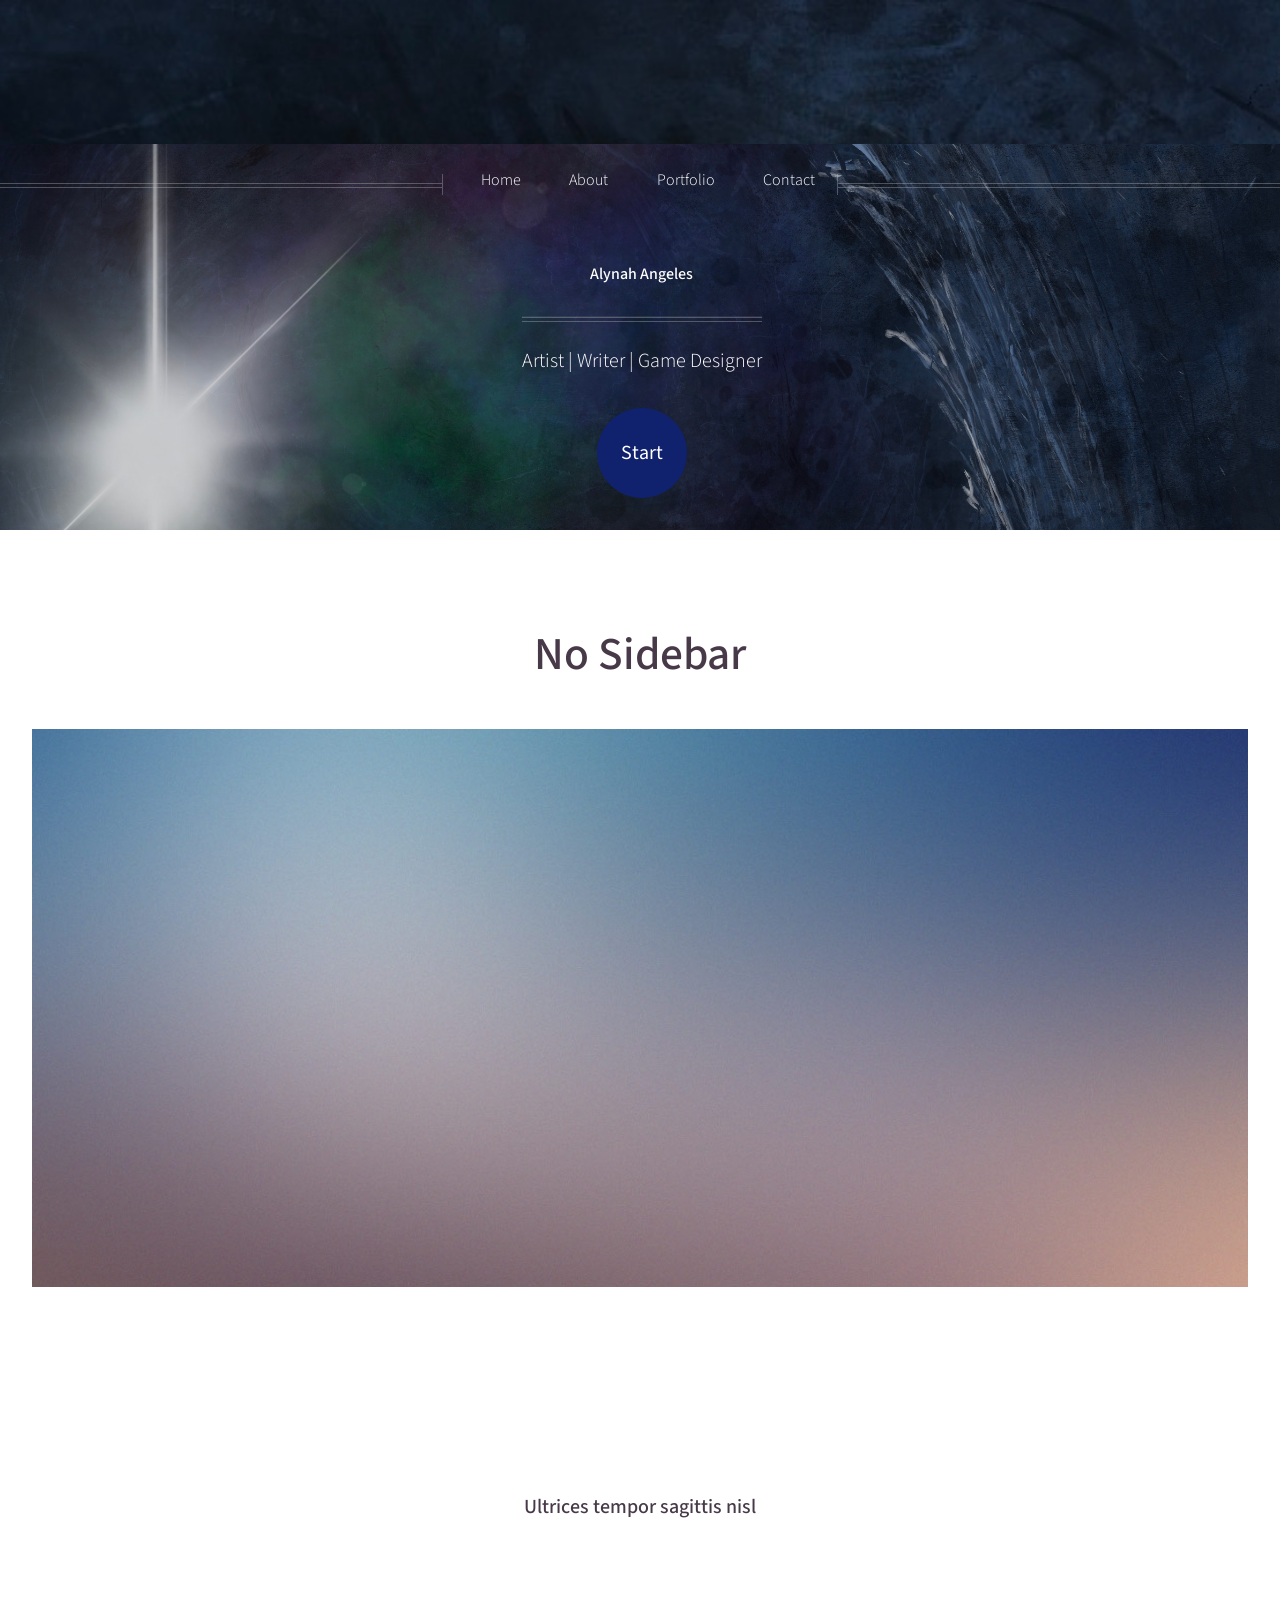
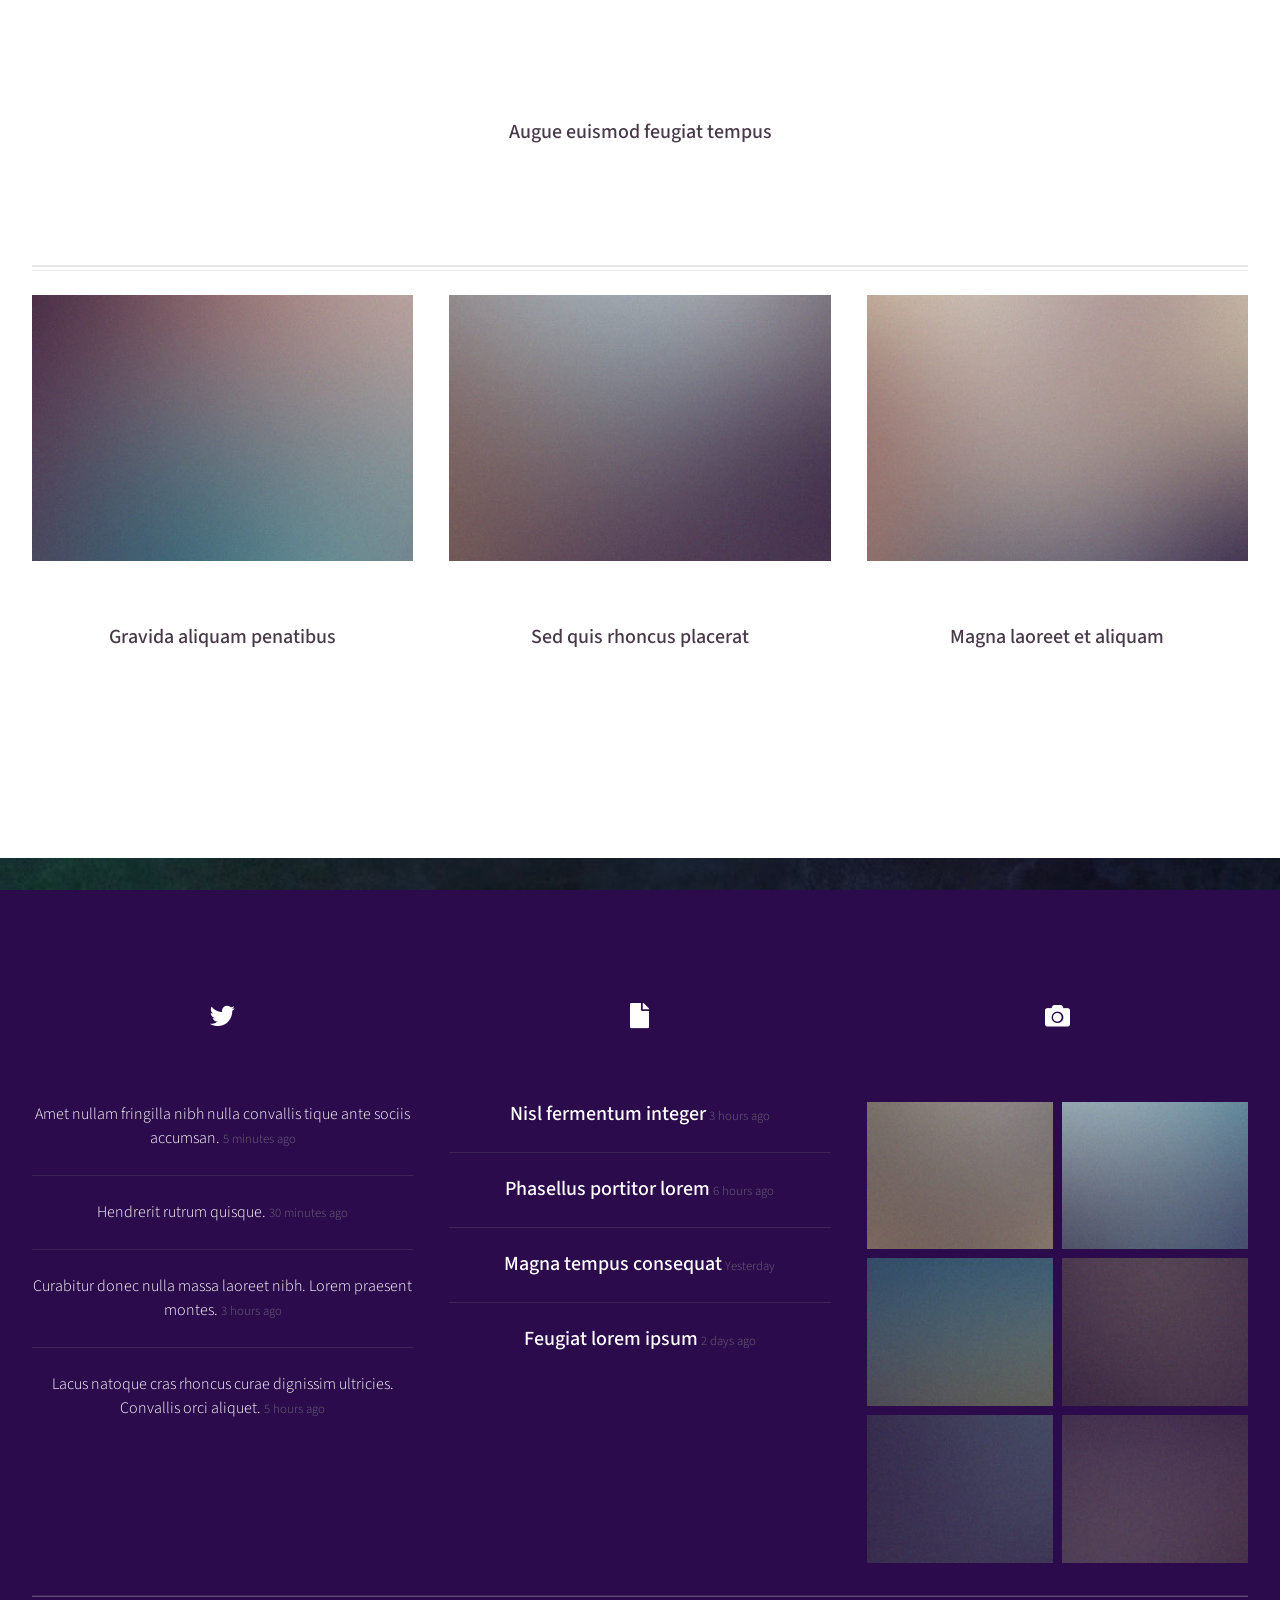
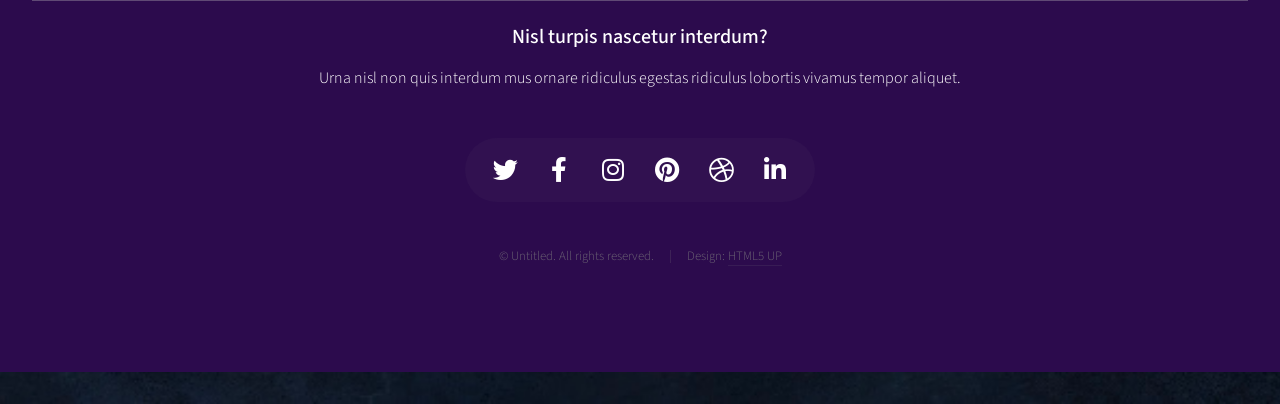
==== AboutSection.html @ 32bcfda6 "checking if I implemented new html file correctly" ====
<!DOCTYPE HTML>
<!--
	Helios by HTML5 UP
	html5up.net | @ajlkn
	Free for personal and commercial use under the CCA 3.0 license (html5up.net/license)
-->
<html>
	<head>
		<title>Alynah Angeles | About</title>
		<meta charset="utf-8" />
		<meta name="viewport" content="width=device-width, initial-scale=1, user-scalable=no" />
		<link rel="stylesheet" href="assets/css/main.css" />
		<noscript><link rel="stylesheet" href="assets/css/noscript.css" /></noscript>
	</head>
	<body class="no-sidebar is-preload">
		<div id="page-wrapper">

			<!-- Header -->
			<div id="header">

				<!-- Header -->
				<div id="header">

					<!-- Inner -->
					<div class="inner">
						<header>
							<h1><a href="index.html" id="logo">Alynah Angeles</a></h1>
							<hr />
							<p>Artist | Writer | Game Designer</p>
						</header>
						<footer>
							<a href="#banner" class="button circled scrolly">Start</a>
						</footer>
					</div>

					<!-- Nav -->
					<nav id="nav">
						<ul>
							<li><a href="index.html">Home</a></li>
							<li><a href="left-sidebar.html">About</a></li>

							<li>
								<a href="#">Portfolio</a>
								<ul>
									<li><a href="art.html">Art and Assets</a></li>
									<li><a href="narrative.html">Narrative</a></li>
									<li><a href="projects.html">Projects</a></li>
								</ul>
							</li>

							<li><a href="right-sidebar.html">Contact</a></li>
						</ul>
					</nav>

				</div>

			<!-- Main -->
				<div class="wrapper style1">

					<div class="container">
						<article id="main" class="special">
							<header>
								<h2><a href="#">No Sidebar</a></h2>
								<p>
									Morbi convallis lectus malesuada sed fermentum dolore amet
								</p>
							</header>
							<a href="#" class="image featured"><img src="images/pic06.jpg" alt="" /></a>
							<p>
								Commodo id natoque malesuada sollicitudin elit suscipit. Curae suspendisse mauris posuere accumsan massa
								posuere lacus convallis tellus interdum. Amet nullam fringilla nibh nulla convallis ut venenatis purus
								lobortis. Auctor etiam porttitor phasellus tempus cubilia ultrices tempor sagittis. Nisl fermentum
								consequat integer interdum integer purus sapien. Nibh eleifend nulla nascetur pharetra commodo mi augue
								interdum tellus. Ornare cursus augue feugiat sodales velit lorem. Semper elementum ullamcorper lacinia
								natoque aenean scelerisque vel lacinia mollis quam sodales congue.
							</p>
							<section>
								<header>
									<h3>Ultrices tempor sagittis nisl</h3>
								</header>
								<p>
									Nascetur volutpat nibh ullamcorper vivamus at purus. Cursus ultrices porttitor sollicitudin imperdiet
									at pretium tellus in euismod a integer sodales neque. Nibh quis dui quis mattis eget imperdiet venenatis
									feugiat. Neque primis ligula cum erat aenean tristique luctus risus ipsum praesent iaculis. Fermentum elit
									fringilla consequat dis arcu. Pellentesque mus tempor vitae pretium sodales porttitor lacus. Phasellus
									egestas odio nisl duis sociis purus faucibus morbi. Eget massa mus etiam sociis pharetra magna.
								</p>
								<p>
									Eleifend auctor turpis magnis sed porta nisl pretium. Aenean suspendisse nulla eget sed etiam parturient
									orci cursus nibh. Quisque eu nec neque felis laoreet diam morbi egestas. Dignissim cras rutrum consectetur
									ut penatibus fermentum nibh erat malesuada varius.
								</p>
							</section>
							<section>
								<header>
									<h3>Augue euismod feugiat tempus</h3>
								</header>
								<p>
									Pretium tellus in euismod a integer sodales neque. Nibh quis dui quis mattis eget imperdiet venenatis
									feugiat. Neque primis ligula cum erat aenean tristique luctus risus ipsum praesent iaculis. Fermentum elit
									ut nunc urna volutpat donec cubilia commodo risus morbi. Lobortis vestibulum velit malesuada ante
									egestas odio nisl duis sociis purus faucibus morbi. Eget massa mus etiam sociis pharetra magna.
								</p>
							</section>
						</article>
						<hr />
						<div class="row">
							<article class="col-4 col-12-mobile special">
								<a href="#" class="image featured"><img src="images/pic07.jpg" alt="" /></a>
								<header>
									<h3><a href="#">Gravida aliquam penatibus</a></h3>
								</header>
								<p>
									Amet nullam fringilla nibh nulla convallis tique ante proin sociis accumsan lobortis. Auctor etiam
									porttitor phasellus tempus cubilia ultrices tempor sagittis. Nisl fermentum consequat integer interdum.
								</p>
							</article>
							<article class="col-4 col-12-mobile special">
								<a href="#" class="image featured"><img src="images/pic08.jpg" alt="" /></a>
								<header>
									<h3><a href="#">Sed quis rhoncus placerat</a></h3>
								</header>
								<p>
									Amet nullam fringilla nibh nulla convallis tique ante proin sociis accumsan lobortis. Auctor etiam
									porttitor phasellus tempus cubilia ultrices tempor sagittis. Nisl fermentum consequat integer interdum.
								</p>
							</article>
							<article class="col-4 col-12-mobile special">
								<a href="#" class="image featured"><img src="images/pic09.jpg" alt="" /></a>
								<header>
									<h3><a href="#">Magna laoreet et aliquam</a></h3>
								</header>
								<p>
									Amet nullam fringilla nibh nulla convallis tique ante proin sociis accumsan lobortis. Auctor etiam
									porttitor phasellus tempus cubilia ultrices tempor sagittis. Nisl fermentum consequat integer interdum.
								</p>
							</article>
						</div>
					</div>

				</div>

			<!-- Footer -->
				<div id="footer">
					<div class="container">
						<div class="row">

							<!-- Tweets -->
								<section class="col-4 col-12-mobile">
									<header>
										<h2 class="icon brands fa-twitter circled"><span class="label">Tweets</span></h2>
									</header>
									<ul class="divided">
										<li>
											<article class="tweet">
												Amet nullam fringilla nibh nulla convallis tique ante sociis accumsan.
												<span class="timestamp">5 minutes ago</span>
											</article>
										</li>
										<li>
											<article class="tweet">
												Hendrerit rutrum quisque.
												<span class="timestamp">30 minutes ago</span>
											</article>
										</li>
										<li>
											<article class="tweet">
												Curabitur donec nulla massa laoreet nibh. Lorem praesent montes.
												<span class="timestamp">3 hours ago</span>
											</article>
										</li>
										<li>
											<article class="tweet">
												Lacus natoque cras rhoncus curae dignissim ultricies. Convallis orci aliquet.
												<span class="timestamp">5 hours ago</span>
											</article>
										</li>
									</ul>
								</section>

							<!-- Posts -->
								<section class="col-4 col-12-mobile">
									<header>
										<h2 class="icon solid fa-file circled"><span class="label">Posts</span></h2>
									</header>
									<ul class="divided">
										<li>
											<article class="post stub">
												<header>
													<h3><a href="#">Nisl fermentum integer</a></h3>
												</header>
												<span class="timestamp">3 hours ago</span>
											</article>
										</li>
										<li>
											<article class="post stub">
												<header>
													<h3><a href="#">Phasellus portitor lorem</a></h3>
												</header>
												<span class="timestamp">6 hours ago</span>
											</article>
										</li>
										<li>
											<article class="post stub">
												<header>
													<h3><a href="#">Magna tempus consequat</a></h3>
												</header>
												<span class="timestamp">Yesterday</span>
											</article>
										</li>
										<li>
											<article class="post stub">
												<header>
													<h3><a href="#">Feugiat lorem ipsum</a></h3>
												</header>
												<span class="timestamp">2 days ago</span>
											</article>
										</li>
									</ul>
								</section>

							<!-- Photos -->
								<section class="col-4 col-12-mobile">
									<header>
										<h2 class="icon solid fa-camera circled"><span class="label">Photos</span></h2>
									</header>
									<div class="row gtr-25">
										<div class="col-6">
											<a href="#" class="image fit"><img src="images/pic10.jpg" alt="" /></a>
										</div>
										<div class="col-6">
											<a href="#" class="image fit"><img src="images/pic11.jpg" alt="" /></a>
										</div>
										<div class="col-6">
											<a href="#" class="image fit"><img src="images/pic12.jpg" alt="" /></a>
										</div>
										<div class="col-6">
											<a href="#" class="image fit"><img src="images/pic13.jpg" alt="" /></a>
										</div>
										<div class="col-6">
											<a href="#" class="image fit"><img src="images/pic14.jpg" alt="" /></a>
										</div>
										<div class="col-6">
											<a href="#" class="image fit"><img src="images/pic15.jpg" alt="" /></a>
										</div>
									</div>
								</section>

						</div>
						<hr />
						<div class="row">
							<div class="col-12">

								<!-- Contact -->
									<section class="contact">
										<header>
											<h3>Nisl turpis nascetur interdum?</h3>
										</header>
										<p>Urna nisl non quis interdum mus ornare ridiculus egestas ridiculus lobortis vivamus tempor aliquet.</p>
										<ul class="icons">
											<li><a href="#" class="icon brands fa-twitter"><span class="label">Twitter</span></a></li>
											<li><a href="#" class="icon brands fa-facebook-f"><span class="label">Facebook</span></a></li>
											<li><a href="#" class="icon brands fa-instagram"><span class="label">Instagram</span></a></li>
											<li><a href="#" class="icon brands fa-pinterest"><span class="label">Pinterest</span></a></li>
											<li><a href="#" class="icon brands fa-dribbble"><span class="label">Dribbble</span></a></li>
											<li><a href="#" class="icon brands fa-linkedin-in"><span class="label">Linkedin</span></a></li>
										</ul>
									</section>

								<!-- Copyright -->
									<div class="copyright">
										<ul class="menu">
											<li>&copy; Untitled. All rights reserved.</li><li>Design: <a href="http://html5up.net">HTML5 UP</a></li>
										</ul>
									</div>

							</div>

						</div>
					</div>
				</div>

		</div>

		<!-- Scripts -->
			<script src="assets/js/jquery.min.js"></script>
			<script src="assets/js/jquery.dropotron.min.js"></script>
			<script src="assets/js/jquery.scrolly.min.js"></script>
			<script src="assets/js/jquery.scrollex.min.js"></script>
			<script src="assets/js/browser.min.js"></script>
			<script src="assets/js/breakpoints.min.js"></script>
			<script src="assets/js/util.js"></script>
			<script src="assets/js/main.js"></script>

	</body>
</html>
---- assets/css/main.css ----
@import url("https://fonts.googleapis.com/css?family=Source+Sans+Pro:300,300italic,400,400italic,600");
@import url("fontawesome-all.min.css");

/*
	Helios by HTML5 UP
	html5up.net | @ajlkn
	Free for personal and commercial use under the CCA 3.0 license (html5up.net/license)
*/

html, body, div, span, applet, object,
iframe, h1, h2, h3, h4, h5, h6, p, blockquote,
pre, a, abbr, acronym, address, big, cite,
code, del, dfn, em, img, ins, kbd, q, s, samp,
small, strike, strong, sub, sup, tt, var, b,
u, i, center, dl, dt, dd, ol, ul, li, fieldset,
form, label, legend, table, caption, tbody,
tfoot, thead, tr, th, td, article, aside,
canvas, details, embed, figure, figcaption,
footer, header, hgroup, menu, nav, output, ruby,
section, summary, time, mark, audio, video {
	margin: 0;
	padding: 0;
	border: 0;
	font-size: 100%;
	font: inherit;
	vertical-align: baseline;}

article, aside, details, figcaption, figure,
footer, header, hgroup, menu, nav, section {
	display: block;}

body {
	line-height: 1;
}

ol, ul {
	list-style: none;
}

blockquote, q {
	quotes: none;
}

	blockquote:before, blockquote:after, q:before, q:after {
		content: '';
		content: none;
	}

table {
	border-collapse: collapse;
	border-spacing: 0;
}

body {
	-webkit-text-size-adjust: none;
}

mark {
	background-color: transparent;
	color: inherit;
}

input::-moz-focus-inner {
	border: 0;
	padding: 0;
}

input, select, textarea {
	-moz-appearance: none;
	-webkit-appearance: none;
	-ms-appearance: none;
	appearance: none;
}

/* Basic */

	html {
		box-sizing: border-box;
	}

	*, *:before, *:after {
		box-sizing: inherit;
	}

	body {
		background: #f0f4f4;
		color: #5b5b5b;
		font-size: 15pt;
		line-height: 1.85em;
		font-family: 'Source Sans Pro', sans-serif;
		font-weight: 300;
	}

		body.is-preload *, body.is-preload *:before, body.is-preload *:after {
			-moz-animation: none !important;
			-webkit-animation: none !important;
			-ms-animation: none !important;
			animation: none !important;
			-moz-transition: none !important;
			-webkit-transition: none !important;
			-ms-transition: none !important;
			transition: none !important;
		}

	input, textarea, select {
		font-size: 15pt;
		line-height: 1.85em;
		font-family: 'Source Sans Pro', sans-serif;
		font-weight: 300;
	}

	h1 {
		font-weight: 500;
		color: #fff;
		line-height: 1.25em;
	}

	h1 a {
		color: inherit;
		text-decoration: none;
		border-bottom-color: transparent;
	}

	h2, h3, h4, h5, h6 {
		font-weight: 500;
		color: #483949;
		line-height: 1.25em;
	}

	h2 a, h3 a, h4 a, h5 a, h6 a {
		color: inherit;
		text-decoration: none;
		border-bottom-color: transparent;
	}

	h1 strong, h2 strong, h3 strong, h4 strong, h5 strong, h6 strong {
		font-weight: 600;
	}

	h2 {
		font-size: 2.85em;
	}

	h3 {
		font-size: 1.25em;
	}

	h4 {
		font-size: 1em;
		margin: 0 0 0.25em 0;
	}

	strong, b {
		font-weight: 400;
		color: #483949;
	}

	em, i {
		font-style: italic;
	}

	a {
		color: inherit;
		border-bottom: solid 1px rgba(128, 128, 128, 0.15);
		text-decoration: none;
		-moz-transition: background-color 0.35s ease-in-out, color 0.35s ease-in-out, border-bottom-color 0.35s ease-in-out;
		-webkit-transition: background-color 0.35s ease-in-out, color 0.35s ease-in-out, border-bottom-color 0.35s ease-in-out;
		-ms-transition: background-color 0.35s ease-in-out, color 0.35s ease-in-out, border-bottom-color 0.35s ease-in-out;
		transition: background-color 0.35s ease-in-out, color 0.35s ease-in-out, border-bottom-color 0.35s ease-in-out;
	}

		a:hover {
			color: #ef8376;
			border-bottom-color: transparent;
		}

	sub {
		position: relative;
		top: 0.5em;
		font-size: 0.8em;
	}

	sup {
		position: relative;
		top: -0.5em;
		font-size: 0.8em;
	}

	blockquote {
		border-left: solid 0.5em #ddd;
		padding: 1em 0 1em 2em;
		font-style: italic;
	}

	p, ul, ol, dl, table {
		margin-bottom: 1em;
	}

	p {
		text-align: justify;
	}

	br.clear {
		clear: both;
	}

	hr {
		position: relative;
		display: block;
		border: 0;
		top: 4.5em;
		margin-bottom: 9em;
		height: 6px;
		border-top: solid 1px rgba(128, 128, 128, 0.2);
		border-bottom: solid 1px rgba(128, 128, 128, 0.2);
	}

		hr:before, hr:after {
			content: '';
			position: absolute;
			top: -8px;
			display: block;
			width: 1px;
			height: 21px;
			background: rgba(128, 128, 128, 0.2);
		}

		hr:before {
			left: -1px;
		}

		hr:after {
			right: -1px;
		}

	.timestamp {
		color: rgba(128, 128, 128, 0.75);
		font-size: 0.8em;
	}

/* Container */

	.container {
		margin: 0 auto;
		max-width: 100%;
		width: 1400px;
	}

		@media screen and (max-width: 1680px) {

			.container {
				width: 1200px;
			}

		}

		@media screen and (max-width: 1280px) {

			.container {
				width: 100%;
			}

		}

		@media screen and (max-width: 960px) {

			.container {
				width: 100%;
			}

		}

		@media screen and (max-width: 840px) {

			.container {
				width: 100%;
			}

		}

		@media screen and (max-width: 736px) {

			.container {
				width: 100%;
			}

		}

/* Row */

	.row {
		display: flex;
		flex-wrap: wrap;
		box-sizing: border-box;
		align-items: stretch;
	}

		.row > * {
			box-sizing: border-box;
		}

		.row.gtr-uniform > * > :last-child {
			margin-bottom: 0;
		}

		.row.aln-left {
			justify-content: flex-start;
		}

		.row.aln-center {
			justify-content: center;
		}

		.row.aln-right {
			justify-content: flex-end;
		}

		.row.aln-top {
			align-items: flex-start;
		}

		.row.aln-middle {
			align-items: center;
		}

		.row.aln-bottom {
			align-items: flex-end;
		}

		.row > .imp {
			order: -1;
		}

		.row > .col-1 {
			width: 8.33333%;
		}

		.row > .off-1 {
			margin-left: 8.33333%;
		}

		.row > .col-2 {
			width: 16.66667%;
		}

		.row > .off-2 {
			margin-left: 16.66667%;
		}

		.row > .col-3 {
			width: 25%;
		}

		.row > .off-3 {
			margin-left: 25%;
		}

		.row > .col-4 {
			width: 33.33333%;
		}

		.row > .off-4 {
			margin-left: 33.33333%;
		}

		.row > .col-5 {
			width: 41.66667%;
		}

		.row > .off-5 {
			margin-left: 41.66667%;
		}

		.row > .col-6 {
			width: 50%;
		}

		.row > .off-6 {
			margin-left: 50%;
		}

		.row > .col-7 {
			width: 58.33333%;
		}

		.row > .off-7 {
			margin-left: 58.33333%;
		}

		.row > .col-8 {
			width: 66.66667%;
		}

		.row > .off-8 {
			margin-left: 66.66667%;
		}

		.row > .col-9 {
			width: 75%;
		}

		.row > .off-9 {
			margin-left: 75%;
		}

		.row > .col-10 {
			width: 83.33333%;
		}

		.row > .off-10 {
			margin-left: 83.33333%;
		}

		.row > .col-11 {
			width: 91.66667%;
		}

		.row > .off-11 {
			margin-left: 91.66667%;
		}

		.row > .col-12 {
			width: 100%;
		}

		.row > .off-12 {
			margin-left: 100%;
		}

		.row.gtr-0 {
			margin-top: 0px;
			margin-left: 0px;
		}

			.row.gtr-0 > * {
				padding: 0px 0 0 0px;
			}

			.row.gtr-0.gtr-uniform {
				margin-top: 0px;
			}

				.row.gtr-0.gtr-uniform > * {
					padding-top: 0px;
				}

		.row.gtr-25 {
			margin-top: -10px;
			margin-left: -10px;
		}

			.row.gtr-25 > * {
				padding: 10px 0 0 10px;
			}

			.row.gtr-25.gtr-uniform {
				margin-top: -10px;
			}

				.row.gtr-25.gtr-uniform > * {
					padding-top: 10px;
				}

		.row.gtr-50 {
			margin-top: -20px;
			margin-left: -20px;
		}

			.row.gtr-50 > * {
				padding: 20px 0 0 20px;
			}

			.row.gtr-50.gtr-uniform {
				margin-top: -20px;
			}

				.row.gtr-50.gtr-uniform > * {
					padding-top: 20px;
				}

		.row {
			margin-top: -40px;
			margin-left: -40px;
		}

			.row > * {
				padding: 40px 0 0 40px;
			}

			.row.gtr-uniform {
				margin-top: -40px;
			}

				.row.gtr-uniform > * {
					padding-top: 40px;
				}

		.row.gtr-150 {
			margin-top: -60px;
			margin-left: -60px;
		}

			.row.gtr-150 > * {
				padding: 60px 0 0 60px;
			}

			.row.gtr-150.gtr-uniform {
				margin-top: -60px;
			}

				.row.gtr-150.gtr-uniform > * {
					padding-top: 60px;
				}

		.row.gtr-200 {
			margin-top: -80px;
			margin-left: -80px;
		}

			.row.gtr-200 > * {
				padding: 80px 0 0 80px;
			}

			.row.gtr-200.gtr-uniform {
				margin-top: -80px;
			}

				.row.gtr-200.gtr-uniform > * {
					padding-top: 80px;
				}

		@media screen and (max-width: 1680px) {

			.row {
				display: flex;
				flex-wrap: wrap;
				box-sizing: border-box;
				align-items: stretch;
			}

				.row > * {
					box-sizing: border-box;
				}

				.row.gtr-uniform > * > :last-child {
					margin-bottom: 0;
				}

				.row.aln-left {
					justify-content: flex-start;
				}

				.row.aln-center {
					justify-content: center;
				}

				.row.aln-right {
					justify-content: flex-end;
				}

				.row.aln-top {
					align-items: flex-start;
				}

				.row.aln-middle {
					align-items: center;
				}

				.row.aln-bottom {
					align-items: flex-end;
				}

				.row > .imp-wide {
					order: -1;
				}

				.row > .col-1-wide {
					width: 8.33333%;
				}

				.row > .off-1-wide {
					margin-left: 8.33333%;
				}

				.row > .col-2-wide {
					width: 16.66667%;
				}

				.row > .off-2-wide {
					margin-left: 16.66667%;
				}

				.row > .col-3-wide {
					width: 25%;
				}

				.row > .off-3-wide {
					margin-left: 25%;
				}

				.row > .col-4-wide {
					width: 33.33333%;
				}

				.row > .off-4-wide {
					margin-left: 33.33333%;
				}

				.row > .col-5-wide {
					width: 41.66667%;
				}

				.row > .off-5-wide {
					margin-left: 41.66667%;
				}

				.row > .col-6-wide {
					width: 50%;
				}

				.row > .off-6-wide {
					margin-left: 50%;
				}

				.row > .col-7-wide {
					width: 58.33333%;
				}

				.row > .off-7-wide {
					margin-left: 58.33333%;
				}

				.row > .col-8-wide {
					width: 66.66667%;
				}

				.row > .off-8-wide {
					margin-left: 66.66667%;
				}

				.row > .col-9-wide {
					width: 75%;
				}

				.row > .off-9-wide {
					margin-left: 75%;
				}

				.row > .col-10-wide {
					width: 83.33333%;
				}

				.row > .off-10-wide {
					margin-left: 83.33333%;
				}

				.row > .col-11-wide {
					width: 91.66667%;
				}

				.row > .off-11-wide {
					margin-left: 91.66667%;
				}

				.row > .col-12-wide {
					width: 100%;
				}

				.row > .off-12-wide {
					margin-left: 100%;
				}

				.row.gtr-0 {
					margin-top: 0px;
					margin-left: 0px;
				}

					.row.gtr-0 > * {
						padding: 0px 0 0 0px;
					}

					.row.gtr-0.gtr-uniform {
						margin-top: 0px;
					}

						.row.gtr-0.gtr-uniform > * {
							padding-top: 0px;
						}

				.row.gtr-25 {
					margin-top: -10px;
					margin-left: -10px;
				}

					.row.gtr-25 > * {
						padding: 10px 0 0 10px;
					}

					.row.gtr-25.gtr-uniform {
						margin-top: -10px;
					}

						.row.gtr-25.gtr-uniform > * {
							padding-top: 10px;
						}

				.row.gtr-50 {
					margin-top: -20px;
					margin-left: -20px;
				}

					.row.gtr-50 > * {
						padding: 20px 0 0 20px;
					}

					.row.gtr-50.gtr-uniform {
						margin-top: -20px;
					}

						.row.gtr-50.gtr-uniform > * {
							padding-top: 20px;
						}

				.row {
					margin-top: -40px;
					margin-left: -40px;
				}

					.row > * {
						padding: 40px 0 0 40px;
					}

					.row.gtr-uniform {
						margin-top: -40px;
					}

						.row.gtr-uniform > * {
							padding-top: 40px;
						}

				.row.gtr-150 {
					margin-top: -60px;
					margin-left: -60px;
				}

					.row.gtr-150 > * {
						padding: 60px 0 0 60px;
					}

					.row.gtr-150.gtr-uniform {
						margin-top: -60px;
					}

						.row.gtr-150.gtr-uniform > * {
							padding-top: 60px;
						}

				.row.gtr-200 {
					margin-top: -80px;
					margin-left: -80px;
				}

					.row.gtr-200 > * {
						padding: 80px 0 0 80px;
					}

					.row.gtr-200.gtr-uniform {
						margin-top: -80px;
					}

						.row.gtr-200.gtr-uniform > * {
							padding-top: 80px;
						}

		}

		@media screen and (max-width: 1280px) {

			.row {
				display: flex;
				flex-wrap: wrap;
				box-sizing: border-box;
				align-items: stretch;
			}

				.row > * {
					box-sizing: border-box;
				}

				.row.gtr-uniform > * > :last-child {
					margin-bottom: 0;
				}

				.row.aln-left {
					justify-content: flex-start;
				}

				.row.aln-center {
					justify-content: center;
				}

				.row.aln-right {
					justify-content: flex-end;
				}

				.row.aln-top {
					align-items: flex-start;
				}

				.row.aln-middle {
					align-items: center;
				}

				.row.aln-bottom {
					align-items: flex-end;
				}

				.row > .imp-normal {
					order: -1;
				}

				.row > .col-1-normal {
					width: 8.33333%;
				}

				.row > .off-1-normal {
					margin-left: 8.33333%;
				}

				.row > .col-2-normal {
					width: 16.66667%;
				}

				.row > .off-2-normal {
					margin-left: 16.66667%;
				}

				.row > .col-3-normal {
					width: 25%;
				}

				.row > .off-3-normal {
					margin-left: 25%;
				}

				.row > .col-4-normal {
					width: 33.33333%;
				}

				.row > .off-4-normal {
					margin-left: 33.33333%;
				}

				.row > .col-5-normal {
					width: 41.66667%;
				}

				.row > .off-5-normal {
					margin-left: 41.66667%;
				}

				.row > .col-6-normal {
					width: 50%;
				}

				.row > .off-6-normal {
					margin-left: 50%;
				}

				.row > .col-7-normal {
					width: 58.33333%;
				}

				.row > .off-7-normal {
					margin-left: 58.33333%;
				}

				.row > .col-8-normal {
					width: 66.66667%;
				}

				.row > .off-8-normal {
					margin-left: 66.66667%;
				}

				.row > .col-9-normal {
					width: 75%;
				}

				.row > .off-9-normal {
					margin-left: 75%;
				}

				.row > .col-10-normal {
					width: 83.33333%;
				}

				.row > .off-10-normal {
					margin-left: 83.33333%;
				}

				.row > .col-11-normal {
					width: 91.66667%;
				}

				.row > .off-11-normal {
					margin-left: 91.66667%;
				}

				.row > .col-12-normal {
					width: 100%;
				}

				.row > .off-12-normal {
					margin-left: 100%;
				}

				.row.gtr-0 {
					margin-top: 0px;
					margin-left: 0px;
				}

					.row.gtr-0 > * {
						padding: 0px 0 0 0px;
					}

					.row.gtr-0.gtr-uniform {
						margin-top: 0px;
					}

						.row.gtr-0.gtr-uniform > * {
							padding-top: 0px;
						}

				.row.gtr-25 {
					margin-top: -9px;
					margin-left: -9px;
				}

					.row.gtr-25 > * {
						padding: 9px 0 0 9px;
					}

					.row.gtr-25.gtr-uniform {
						margin-top: -9px;
					}

						.row.gtr-25.gtr-uniform > * {
							padding-top: 9px;
						}

				.row.gtr-50 {
					margin-top: -18px;
					margin-left: -18px;
				}

					.row.gtr-50 > * {
						padding: 18px 0 0 18px;
					}

					.row.gtr-50.gtr-uniform {
						margin-top: -18px;
					}

						.row.gtr-50.gtr-uniform > * {
							padding-top: 18px;
						}

				.row {
					margin-top: -36px;
					margin-left: -36px;
				}

					.row > * {
						padding: 36px 0 0 36px;
					}

					.row.gtr-uniform {
						margin-top: -36px;
					}

						.row.gtr-uniform > * {
							padding-top: 36px;
						}

				.row.gtr-150 {
					margin-top: -54px;
					margin-left: -54px;
				}

					.row.gtr-150 > * {
						padding: 54px 0 0 54px;
					}

					.row.gtr-150.gtr-uniform {
						margin-top: -54px;
					}

						.row.gtr-150.gtr-uniform > * {
							padding-top: 54px;
						}

				.row.gtr-200 {
					margin-top: -72px;
					margin-left: -72px;
				}

					.row.gtr-200 > * {
						padding: 72px 0 0 72px;
					}

					.row.gtr-200.gtr-uniform {
						margin-top: -72px;
					}

						.row.gtr-200.gtr-uniform > * {
							padding-top: 72px;
						}

		}

		@media screen and (max-width: 960px) {

			.row {
				display: flex;
				flex-wrap: wrap;
				box-sizing: border-box;
				align-items: stretch;
			}

				.row > * {
					box-sizing: border-box;
				}

				.row.gtr-uniform > * > :last-child {
					margin-bottom: 0;
				}

				.row.aln-left {
					justify-content: flex-start;
				}

				.row.aln-center {
					justify-content: center;
				}

				.row.aln-right {
					justify-content: flex-end;
				}

				.row.aln-top {
					align-items: flex-start;
				}

				.row.aln-middle {
					align-items: center;
				}

				.row.aln-bottom {
					align-items: flex-end;
				}

				.row > .imp-narrow {
					order: -1;
				}

				.row > .col-1-narrow {
					width: 8.33333%;
				}

				.row > .off-1-narrow {
					margin-left: 8.33333%;
				}

				.row > .col-2-narrow {
					width: 16.66667%;
				}

				.row > .off-2-narrow {
					margin-left: 16.66667%;
				}

				.row > .col-3-narrow {
					width: 25%;
				}

				.row > .off-3-narrow {
					margin-left: 25%;
				}

				.row > .col-4-narrow {
					width: 33.33333%;
				}

				.row > .off-4-narrow {
					margin-left: 33.33333%;
				}

				.row > .col-5-narrow {
					width: 41.66667%;
				}

				.row > .off-5-narrow {
					margin-left: 41.66667%;
				}

				.row > .col-6-narrow {
					width: 50%;
				}

				.row > .off-6-narrow {
					margin-left: 50%;
				}

				.row > .col-7-narrow {
					width: 58.33333%;
				}

				.row > .off-7-narrow {
					margin-left: 58.33333%;
				}

				.row > .col-8-narrow {
					width: 66.66667%;
				}

				.row > .off-8-narrow {
					margin-left: 66.66667%;
				}

				.row > .col-9-narrow {
					width: 75%;
				}

				.row > .off-9-narrow {
					margin-left: 75%;
				}

				.row > .col-10-narrow {
					width: 83.33333%;
				}

				.row > .off-10-narrow {
					margin-left: 83.33333%;
				}

				.row > .col-11-narrow {
					width: 91.66667%;
				}

				.row > .off-11-narrow {
					margin-left: 91.66667%;
				}

				.row > .col-12-narrow {
					width: 100%;
				}

				.row > .off-12-narrow {
					margin-left: 100%;
				}

				.row.gtr-0 {
					margin-top: 0px;
					margin-left: 0px;
				}

					.row.gtr-0 > * {
						padding: 0px 0 0 0px;
					}

					.row.gtr-0.gtr-uniform {
						margin-top: 0px;
					}

						.row.gtr-0.gtr-uniform > * {
							padding-top: 0px;
						}

				.row.gtr-25 {
					margin-top: -8px;
					margin-left: -8px;
				}

					.row.gtr-25 > * {
						padding: 8px 0 0 8px;
					}

					.row.gtr-25.gtr-uniform {
						margin-top: -8px;
					}

						.row.gtr-25.gtr-uniform > * {
							padding-top: 8px;
						}

				.row.gtr-50 {
					margin-top: -16px;
					margin-left: -16px;
				}

					.row.gtr-50 > * {
						padding: 16px 0 0 16px;
					}

					.row.gtr-50.gtr-uniform {
						margin-top: -16px;
					}

						.row.gtr-50.gtr-uniform > * {
							padding-top: 16px;
						}

				.row {
					margin-top: -32px;
					margin-left: -32px;
				}

					.row > * {
						padding: 32px 0 0 32px;
					}

					.row.gtr-uniform {
						margin-top: -32px;
					}

						.row.gtr-uniform > * {
							padding-top: 32px;
						}

				.row.gtr-150 {
					margin-top: -48px;
					margin-left: -48px;
				}

					.row.gtr-150 > * {
						padding: 48px 0 0 48px;
					}

					.row.gtr-150.gtr-uniform {
						margin-top: -48px;
					}

						.row.gtr-150.gtr-uniform > * {
							padding-top: 48px;
						}

				.row.gtr-200 {
					margin-top: -64px;
					margin-left: -64px;
				}

					.row.gtr-200 > * {
						padding: 64px 0 0 64px;
					}

					.row.gtr-200.gtr-uniform {
						margin-top: -64px;
					}

						.row.gtr-200.gtr-uniform > * {
							padding-top: 64px;
						}

		}

		@media screen and (max-width: 840px) {

			.row {
				display: flex;
				flex-wrap: wrap;
				box-sizing: border-box;
				align-items: stretch;
			}

				.row > * {
					box-sizing: border-box;
				}

				.row.gtr-uniform > * > :last-child {
					margin-bottom: 0;
				}

				.row.aln-left {
					justify-content: flex-start;
				}

				.row.aln-center {
					justify-content: center;
				}

				.row.aln-right {
					justify-content: flex-end;
				}

				.row.aln-top {
					align-items: flex-start;
				}

				.row.aln-middle {
					align-items: center;
				}

				.row.aln-bottom {
					align-items: flex-end;
				}

				.row > .imp-narrower {
					order: -1;
				}

				.row > .col-1-narrower {
					width: 8.33333%;
				}

				.row > .off-1-narrower {
					margin-left: 8.33333%;
				}

				.row > .col-2-narrower {
					width: 16.66667%;
				}

				.row > .off-2-narrower {
					margin-left: 16.66667%;
				}

				.row > .col-3-narrower {
					width: 25%;
				}

				.row > .off-3-narrower {
					margin-left: 25%;
				}

				.row > .col-4-narrower {
					width: 33.33333%;
				}

				.row > .off-4-narrower {
					margin-left: 33.33333%;
				}

				.row > .col-5-narrower {
					width: 41.66667%;
				}

				.row > .off-5-narrower {
					margin-left: 41.66667%;
				}

				.row > .col-6-narrower {
					width: 50%;
				}

				.row > .off-6-narrower {
					margin-left: 50%;
				}

				.row > .col-7-narrower {
					width: 58.33333%;
				}

				.row > .off-7-narrower {
					margin-left: 58.33333%;
				}

				.row > .col-8-narrower {
					width: 66.66667%;
				}

				.row > .off-8-narrower {
					margin-left: 66.66667%;
				}

				.row > .col-9-narrower {
					width: 75%;
				}

				.row > .off-9-narrower {
					margin-left: 75%;
				}

				.row > .col-10-narrower {
					width: 83.33333%;
				}

				.row > .off-10-narrower {
					margin-left: 83.33333%;
				}

				.row > .col-11-narrower {
					width: 91.66667%;
				}

				.row > .off-11-narrower {
					margin-left: 91.66667%;
				}

				.row > .col-12-narrower {
					width: 100%;
				}

				.row > .off-12-narrower {
					margin-left: 100%;
				}

				.row.gtr-0 {
					margin-top: 0px;
					margin-left: 0px;
				}

					.row.gtr-0 > * {
						padding: 0px 0 0 0px;
					}

					.row.gtr-0.gtr-uniform {
						margin-top: 0px;
					}

						.row.gtr-0.gtr-uniform > * {
							padding-top: 0px;
						}

				.row.gtr-25 {
					margin-top: -8px;
					margin-left: -8px;
				}

					.row.gtr-25 > * {
						padding: 8px 0 0 8px;
					}

					.row.gtr-25.gtr-uniform {
						margin-top: -8px;
					}

						.row.gtr-25.gtr-uniform > * {
							padding-top: 8px;
						}

				.row.gtr-50 {
					margin-top: -16px;
					margin-left: -16px;
				}

					.row.gtr-50 > * {
						padding: 16px 0 0 16px;
					}

					.row.gtr-50.gtr-uniform {
						margin-top: -16px;
					}

						.row.gtr-50.gtr-uniform > * {
							padding-top: 16px;
						}

				.row {
					margin-top: -32px;
					margin-left: -32px;
				}

					.row > * {
						padding: 32px 0 0 32px;
					}

					.row.gtr-uniform {
						margin-top: -32px;
					}

						.row.gtr-uniform > * {
							padding-top: 32px;
						}

				.row.gtr-150 {
					margin-top: -48px;
					margin-left: -48px;
				}

					.row.gtr-150 > * {
						padding: 48px 0 0 48px;
					}

					.row.gtr-150.gtr-uniform {
						margin-top: -48px;
					}

						.row.gtr-150.gtr-uniform > * {
							padding-top: 48px;
						}

				.row.gtr-200 {
					margin-top: -64px;
					margin-left: -64px;
				}

					.row.gtr-200 > * {
						padding: 64px 0 0 64px;
					}

					.row.gtr-200.gtr-uniform {
						margin-top: -64px;
					}

						.row.gtr-200.gtr-uniform > * {
							padding-top: 64px;
						}

		}

		@media screen and (max-width: 736px) {

			.row {
				display: flex;
				flex-wrap: wrap;
				box-sizing: border-box;
				align-items: stretch;
			}

				.row > * {
					box-sizing: border-box;
				}

				.row.gtr-uniform > * > :last-child {
					margin-bottom: 0;
				}

				.row.aln-left {
					justify-content: flex-start;
				}

				.row.aln-center {
					justify-content: center;
				}

				.row.aln-right {
					justify-content: flex-end;
				}

				.row.aln-top {
					align-items: flex-start;
				}

				.row.aln-middle {
					align-items: center;
				}

				.row.aln-bottom {
					align-items: flex-end;
				}

				.row > .imp-mobile {
					order: -1;
				}

				.row > .col-1-mobile {
					width: 8.33333%;
				}

				.row > .off-1-mobile {
					margin-left: 8.33333%;
				}

				.row > .col-2-mobile {
					width: 16.66667%;
				}

				.row > .off-2-mobile {
					margin-left: 16.66667%;
				}

				.row > .col-3-mobile {
					width: 25%;
				}

				.row > .off-3-mobile {
					margin-left: 25%;
				}

				.row > .col-4-mobile {
					width: 33.33333%;
				}

				.row > .off-4-mobile {
					margin-left: 33.33333%;
				}

				.row > .col-5-mobile {
					width: 41.66667%;
				}

				.row > .off-5-mobile {
					margin-left: 41.66667%;
				}

				.row > .col-6-mobile {
					width: 50%;
				}

				.row > .off-6-mobile {
					margin-left: 50%;
				}

				.row > .col-7-mobile {
					width: 58.33333%;
				}

				.row > .off-7-mobile {
					margin-left: 58.33333%;
				}

				.row > .col-8-mobile {
					width: 66.66667%;
				}

				.row > .off-8-mobile {
					margin-left: 66.66667%;
				}

				.row > .col-9-mobile {
					width: 75%;
				}

				.row > .off-9-mobile {
					margin-left: 75%;
				}

				.row > .col-10-mobile {
					width: 83.33333%;
				}

				.row > .off-10-mobile {
					margin-left: 83.33333%;
				}

				.row > .col-11-mobile {
					width: 91.66667%;
				}

				.row > .off-11-mobile {
					margin-left: 91.66667%;
				}

				.row > .col-12-mobile {
					width: 100%;
				}

				.row > .off-12-mobile {
					margin-left: 100%;
				}

				.row.gtr-0 {
					margin-top: 0px;
					margin-left: 0px;
				}

					.row.gtr-0 > * {
						padding: 0px 0 0 0px;
					}

					.row.gtr-0.gtr-uniform {
						margin-top: 0px;
					}

						.row.gtr-0.gtr-uniform > * {
							padding-top: 0px;
						}

				.row.gtr-25 {
					margin-top: -5px;
					margin-left: -5px;
				}

					.row.gtr-25 > * {
						padding: 5px 0 0 5px;
					}

					.row.gtr-25.gtr-uniform {
						margin-top: -5px;
					}

						.row.gtr-25.gtr-uniform > * {
							padding-top: 5px;
						}

				.row.gtr-50 {
					margin-top: -10px;
					margin-left: -10px;
				}

					.row.gtr-50 > * {
						padding: 10px 0 0 10px;
					}

					.row.gtr-50.gtr-uniform {
						margin-top: -10px;
					}

						.row.gtr-50.gtr-uniform > * {
							padding-top: 10px;
						}

				.row {
					margin-top: -20px;
					margin-left: -20px;
				}

					.row > * {
						padding: 20px 0 0 20px;
					}

					.row.gtr-uniform {
						margin-top: -20px;
					}

						.row.gtr-uniform > * {
							padding-top: 20px;
						}

				.row.gtr-150 {
					margin-top: -30px;
					margin-left: -30px;
				}

					.row.gtr-150 > * {
						padding: 30px 0 0 30px;
					}

					.row.gtr-150.gtr-uniform {
						margin-top: -30px;
					}

						.row.gtr-150.gtr-uniform > * {
							padding-top: 30px;
						}

				.row.gtr-200 {
					margin-top: -40px;
					margin-left: -40px;
				}

					.row.gtr-200 > * {
						padding: 40px 0 0 40px;
					}

					.row.gtr-200.gtr-uniform {
						margin-top: -40px;
					}

						.row.gtr-200.gtr-uniform > * {
							padding-top: 40px;
						}

		}

/* Sections/Article */

	section, article {
		margin-bottom: 3em;
	}

		section > :last-child, section:last-child, article > :last-child, article:last-child {
			margin-bottom: 0;
		}

		section.special > header, section.special > footer, article.special > header, article.special > footer {
			text-align: center;
		}

	.row > section, .row > article {
		margin-bottom: 0;
	}

	header {
		margin: 0 0 1em 0;
	}

		header > p {
			display: block;
			font-size: 1.5em;
			margin: 1em 0 2em 0;
			line-height: 1.5em;
			text-align: inherit;
		}

	footer {
		margin: 2.5em 0 0 0;
	}

/* Image */

	.image {
		position: relative;
		display: inline-block;
		border: 0;
		outline: 0;
	}

		.image img {
			display: block;
			width: 100%;
		}

		.image.fit {
			display: block;
			width: 100%;
		}

		.image.featured {
			display: block;
			width: 100%;
			margin: 0 0 4em 0;
		}

		.image.left {
			float: left;
			margin: 0 2em 2em 0;
		}

		.image.centered {
			display: block;
			margin: 0 0 2em 0;
		}

			.image.centered img {
				margin: 0 auto;
				width: auto;
			}

/* List */

	ul {
		list-style: disc;
		padding-left: 1em;
	}

		ul li {
			padding-left: 0.5em;
		}

	ol {
		list-style: decimal;
		padding-left: 1.25em;
	}

		ol li {
			padding-left: 0.25em;
		}

/* Actions */

	ul.actions {
		margin: 3em 0 0 0;
		list-style: none;
		padding-left: 0;
	}

		form ul.actions {
			margin-top: 0;
		}

		ul.actions li {
			display: inline-block;
			margin: 0 0.75em 0 0.75em;
			padding-left: 0;
		}

			ul.actions li:first-child {
				margin-left: 0;
			}

			ul.actions li:last-child {
				margin-right: 0;
			}

/* Divided */

	ul.divided {
		list-style: none;
		padding-left: 0;
	}

		ul.divided li {
			border-top: solid 1px rgba(128, 128, 128, 0.2);
			padding-top: 1.5em;
			margin-top: 1.5em;
			padding-left: 0;
		}

			ul.divided li:first-child {
				border-top: 0;
				padding-top: 0;
				margin-top: 0;
			}

/* Menu */

	ul.menu {
		height: 1em;
		line-height: 1em;
		list-style: none;
		padding-left: 0;
	}

		ul.menu li {
			display: inline-block;
			border-left: solid 1px rgba(128, 128, 128, 0.2);
			padding-left: 1.25em;
			margin-left: 1.25em;
		}

			ul.menu li:first-child {
				border-left: 0;
				padding-left: 0;
				margin-left: 0;
			}

/* Icons */

	ul.icons {
		position: relative;
		background: rgba(128, 128, 128, 0.05);
		border-radius: 4em;
		display: inline-block;
		padding: 0.35em 0.75em 0.35em 0.75em;
		font-size: 1.25em;
		cursor: default;
		list-style: none;
	}

		ul.icons li {
			display: inline-block;
			padding-left: 0;
		}

			ul.icons li a {
				display: inline-block;
				background: none;
				width: 2.5em;
				height: 2.5em;
				line-height: 2.5em;
				text-align: center;
				border-radius: 100%;
				border: 0;
				color: inherit;
			}

				ul.icons li a:hover {
					color: #ef8376;
				}

/* Form */

	form label {
		display: block;
		font-weight: 400;
		color: #483949;
		margin: 0 0 1em 0;
	}

	form input[type="text"],
	form input[type="email"],
	form input[type="password"],
	form select,
	form textarea {
		-webkit-appearance: none;
		display: block;
		border: 0;
		background: #fafafa;
		width: 100%;
		border-radius: 0.5em;
		border: solid 1px #E5E5E5;
		padding: 1em;
		-moz-transition: background-color 0.35s ease-in-out, border-color 0.35s ease-in-out;
		-webkit-transition: background-color 0.35s ease-in-out, border-color 0.35s ease-in-out;
		-ms-transition: background-color 0.35s ease-in-out, border-color 0.35s ease-in-out;
		transition: background-color 0.35s ease-in-out, border-color 0.35s ease-in-out;
	}

		form input[type="text"]:focus,
		form input[type="email"]:focus,
		form input[type="password"]:focus,
		form select:focus,
		form textarea:focus {
			background: #fff;
			border-color: #df7366;
		}

	form input[type="text"],
	form input[type="email"],
	form input[type="password"],
	form select {
		line-height: 1em;
	}

	form textarea {
		min-height: 9em;
	}

	form ::-webkit-input-placeholder {
		color: #555 !important;
	}

	form :-moz-placeholder {
		color: #555 !important;
	}

	form ::-moz-placeholder {
		color: #555 !important;
	}

	form :-ms-input-placeholder {
		color: #555 !important;
	}

	form ::-moz-focus-inner {
		border: 0;
	}

/* Table */

	table {
		width: 100%;
	}

		table.default {
			width: 100%;
		}

			table.default tbody tr {
				border-top: solid 1px #e5e5e5;
			}

				table.default tbody tr:first-child {
					border-top: 0;
				}

				table.default tbody tr:nth-child(2n+1) {
					background: #fafafa;
				}

			table.default td {
				padding: 0.5em 1em 0.5em 1em;
			}

			table.default th {
				text-align: left;
				font-weight: 400;
				padding: 0.5em 1em 0.5em 1em;
			}

			table.default thead {
				border-bottom: solid 2px #e5e5e5;
			}

			table.default tfoot {
				border-top: solid 2px #e5e5e5;
			}

/* Button */

	input[type="button"],
	input[type="submit"],
	input[type="reset"],
	button,
	.button {
		position: relative;
		display: inline-block;
		background-color: #10226E;
		color: #fff;
		text-align: center;
		border-radius: 0.5em;
		text-decoration: none;
		padding: 0.65em 3em 0.65em 3em;
		border: 0;
		cursor: pointer;
		outline: 0;
		font-weight: 400;
		-moz-transition: background-color 0.35s ease-in-out, color 0.35s ease-in-out, border-bottom-color 0.35s ease-in-out;
		-webkit-transition: background-color 0.35s ease-in-out, color 0.35s ease-in-out, border-bottom-color 0.35s ease-in-out;
		-ms-transition: background-color 0.35s ease-in-out, color 0.35s ease-in-out, border-bottom-color 0.35s ease-in-out;
		transition: background-color 0.35s ease-in-out, color 0.35s ease-in-out, border-bottom-color 0.35s ease-in-out;
	}

		input[type="button"]:hover,
		input[type="submit"]:hover,
		input[type="reset"]:hover,
		button:hover,
		.button:hover {
			color: #BFBFBF;
			background-color: #0B174D;
		}

		input[type="button"].alt,
		input[type="submit"].alt,
		input[type="reset"].alt,
		button.alt,
		.button.alt {
			background: #2B252C;
		}

			input[type="button"].alt:hover,
			input[type="submit"].alt:hover,
			input[type="reset"].alt:hover,
			button.alt:hover,
			.button.alt:hover {
				background: #3B353C;
			}

/* Post */

	.post.stub {
		text-align: center;
	}

		.post.stub header {
			margin: 0;
		}

/* Icons */

	.icon {
		text-decoration: none;
		text-decoration: none;
	}

		.icon:before {
			-moz-osx-font-smoothing: grayscale;
			-webkit-font-smoothing: antialiased;
			display: inline-block;
			font-style: normal;
			font-variant: normal;
			text-rendering: auto;
			line-height: 1;
			text-transform: none !important;
			font-family: 'Font Awesome 5 Free';
			font-weight: 400;
		}

		.icon:before {
			line-height: inherit;
			font-size: 1.25em;
		}

		.icon > .label {
			display: none;
		}

		.icon.solid:before {
			font-weight: 900;
		}

		.icon.brands:before {
			font-family: 'Font Awesome 5 Brands';
		}

		.icon.circled {
			position: relative;
			display: inline-block;
			background: #2b252c;
			border-radius: 100%;
			width: 3em;
			height: 3em;
			line-height: 3em;
			text-align: center;
			font-size: 1.25em;
		}

			header .icon.circled {
				margin: 0 0 2em 0;
			}

/* Wrapper */

	.wrapper {
		background: #fff;
		margin: 0 0 2em 0;
		padding: 6em 0 6em 0;
	}

		.wrapper.style2 {
			padding-top: 0;
		}

/* Header */

	#header {
		position: relative;
		background-image: url("../../images/header.jpg");
		background-size: cover;
		background-position: center center;
		background-attachment: fixed;
		color: #fff;
		text-align: center;
		padding: 7.5em 0 2em 0;
		cursor: default;
	}

		#header:before {
			content: '';
			display: inline-block;
			vertical-align: middle;
			height: 100%;
		}

		#header .inner {
			position: relative;
			color: white;
			z-index: 1;
			margin: 0;
			display: inline-block;
			vertical-align: middle;
		}

		#header header {
			display: inline-block;
		}

			#header header > p {
				font-size: 1.25em;
				margin: 0;
			}

		#header h1 a strong{
			color: #fff;
			font-size: 3em;
			line-height: 1em;
		}

			#header h1 a {
				color: inherit;
			}

		#header .button {
			display: inline-block;
			border-radius: 100%;
			width: 4.5em;
			height: 4.5em;
			line-height: 4.5em;
			text-align: center;
			font-size: 1.25em;
			padding: 0;
		}

		#header hr {
			top: 1.5em;
			margin-bottom: 3em;
			border-bottom-color: rgba(192, 192, 192, 0.35);
			box-shadow: inset 0 1px 0 0 rgba(192, 192, 192, 0.35);
		}

			#header hr:before, #header hr:after {
				background: rgba(192, 192, 192, 0.35);
			}

		#header footer {
			margin: 1em 0 0 0;
		}

	body.homepage #header {
		height: 100vh;
		min-height: 40em;
	}

		body.homepage #header h1 {
			font-size: 4em;
		}

		body.homepage #header:after {
			content: '';
			background: #1C0920;
			display: block;
			position: absolute;
			left: 0;
			top: 0;
			width: 100%;
			height: 100%;
			opacity: 0;
			-moz-transition: opacity 2.5s ease-in-out;
			-webkit-transition: opacity 2.5s ease-in-out;
			-ms-transition: opacity 2.5s ease-in-out;
			transition: opacity 2.5s ease-in-out;
			-moz-transition-delay: 0.5s;
			-webkit-transition-delay: 0.5s;
			-ms-transition-delay: 0.5s;
			transition-delay: 0.5s;
		}

	body.homepage.is-preload #header:after {
		opacity: 1;
	}

/* Nav */

	#nav {
		position: absolute;
		top: 0;
		left: 0;
		width: 100%;
		text-align: center;
		padding: 1.5em 0 1.5em 0;
		z-index: 1;
		overflow: hidden;
	}

		#nav > ul {
			line-height: 0px;
			position: relative;
			display: inline-block;
			margin: 0;
			height: 21px;
			border-left: solid 1px rgba(192, 192, 192, 0.35);
			border-right: solid 1px rgba(192, 192, 192, 0.35);
		}

			#nav > ul:before, #nav > ul:after {
				content: '';
				display: block;
				width: 300%;
				position: absolute;
				top: 50%;
				margin-top: -2px;
				height: 5px;
				border-top: solid 1px rgba(192, 192, 192, 0.35);
				border-bottom: solid 1px rgba(192, 192, 192, 0.35);
			}

			#nav > ul:before {
				left: 100%;
				margin-left: 1px;
			}

			#nav > ul:after {
				right: 100%;
				margin-right: 1px;
			}

			#nav > ul > li {
				display: inline-block;
				margin: -9px 0.5em 0 0.5em;
				border-radius: 0.5em;
				padding: 0.85em;
				border: solid 1px transparent;
				-moz-transition: color 0.35s ease-in-out, border-color 0.35s ease-in-out;
				-webkit-transition: color 0.35s ease-in-out, border-color 0.35s ease-in-out;
				-ms-transition: color 0.35s ease-in-out, border-color 0.35s ease-in-out;
				transition: color 0.35s ease-in-out, border-color 0.35s ease-in-out;
			}

				#nav > ul > li.active {
					border-color: rgba(192, 192, 192, 0.35);
				}

				#nav > ul > li > a, #nav > ul > li > span {
					display: block;
					color: inherit;
					text-decoration: none;
					border: 0;
					outline: 0;
				}

				#nav > ul > li > ul {
					display: none;
				}

	.dropotron {
		background: rgba(255, 255, 255, 0.975);
		padding: 1em 1.25em 1em 1.25em;
		line-height: 1em;
		height: auto;
		text-align: left;
		border-radius: 0.5em;
		box-shadow: 0 0.15em 0.25em 0 rgba(0, 0, 0, 0.25);
		min-width: 12em;
		margin-top: -1em;
		list-style: none;
	}

		.dropotron li {
			border-top: solid 1px rgba(128, 128, 128, 0.2);
			color: #5b5b5b;
			padding-left: 0;
		}

			.dropotron li:first-child {
				border-top: 0;
			}

			.dropotron li:hover {
				color: #ef8376;
			}

			.dropotron li a, .dropotron li span {
				display: block;
				border: 0;
				padding: 0.5em 0 0.5em 0;
				-moz-transition: color 0.35s ease-in-out;
				-webkit-transition: color 0.35s ease-in-out;
				-ms-transition: color 0.35s ease-in-out;
				transition: color 0.35s ease-in-out;
			}

		.dropotron.level-0 {
			margin-top: 2em;
			font-size: 0.9em;
		}

			.dropotron.level-0:before {
				content: '';
				position: absolute;
				left: 50%;
				top: -0.7em;
				margin-left: -0.75em;
				border-bottom: solid 0.75em rgba(255, 255, 255, 0.975);
				border-left: solid 0.75em rgba(64, 64, 64, 0);
				border-right: solid 0.75em rgba(64, 64, 64, 0);
			}

/* Banner */

	#banner {
		background: #fff;
		text-align: center;
		padding: 4.5em 0 4.5em 0;
		margin-bottom: 0;
	}

		#banner header > p {
			margin-bottom: 0;
		}

/* Content */

	#content > hr {
		top: 3em;
		margin-bottom: 6em;
	}

	#content > section {
		margin-bottom: 0;
	}

/* Sidebar */

	#sidebar > hr {
		top: 3em;
		margin-bottom: 6em;
	}

		#sidebar > hr.first {
			display: none;
		}

	#sidebar > section {
		margin-bottom: 0;
	}

/* Main */

	#main {
		margin-bottom: 0;
	}

		#main section:first-of-type {
			padding-top: 2em;
		}

/* Footer */

	#footer {
		position: relative;
		overflow: hidden;
		padding: 6em 0 6em 0;
		background: #2C0B4D;
		color: #fff;
	}

		#footer .icon.circled {
			background: #2C0B4D;
			color: #fff;
		}

		#footer header {
			text-align: center;
			cursor: default;
		}

		#footer h2, #footer h3, #footer h4, #footer h5, #footer h6 {
			color: #fff;
		}

		#footer .contact {
			text-align: center;
		}

			#footer .contact p {
				text-align: center;
				margin: 0 0 3em 0;
			}

		#footer .copyright {
			text-align: center;
			color: rgba(128, 128, 128, 0.75);
			font-size: 0.8em;
			cursor: default;
		}

			#footer .copyright a {
				color: rgba(128, 128, 128, 0.75);
			}

				#footer .copyright a:hover {
					color: rgba(212, 212, 212, 0.85);
				}

/* Carousel */

	.carousel {
		position: relative;
		overflow: hidden;
		padding: 2em 0 2em 0;
		margin-bottom: 0;
	}

		.carousel .forward, .carousel .backward {
			position: absolute;
			top: 50%;
			width: 6em;
			height: 12em;
			margin-top: -6em;
			cursor: pointer;
		}

			.carousel .forward:before, .carousel .backward:before {
				content: '';
				display: block;
				width: 6em;
				height: 6em;
				border-radius: 100%;
				background-color: rgba(72, 57, 73, 0.5);
				position: absolute;
				top: 50%;
				margin-top: -3em;
				-moz-transition: background-color 0.35s ease-in-out;
				-webkit-transition: background-color 0.35s ease-in-out;
				-o-transition: background-color 0.35s ease-in-out;
				-ms-transition: background-color 0.35s ease-in-out;
				transition: background-color 0.35s ease-in-out;
				-webkit-backface-visibility: hidden;
			}

			.carousel .forward:after, .carousel .backward:after {
				content: '';
				width: 3em;
				height: 3em;
				position: absolute;
				top: 50%;
				margin: -1.5em 0 0 0;
				background: url("images/arrow.svg") no-repeat center center;
			}

			.carousel .forward:hover:before, .carousel .backward:hover:before {
				background-color: rgba(239, 131, 118, 0.75);
			}

		.carousel .forward {
			right: 0;
		}

			.carousel .forward:before {
				right: -3em;
			}

			.carousel .forward:after {
				right: -0.25em;
			}

		.carousel .backward {
			left: 0;
		}

			.carousel .backward:before {
				left: -3em;
			}

			.carousel .backward:after {
				left: -0.25em;
				-moz-transform: scaleX(-1);
				-webkit-transform: scaleX(-1);
				-ms-transform: scaleX(-1);
				transform: scaleX(-1);
			}

		.carousel .reel {
			white-space: nowrap;
			position: relative;
			-webkit-overflow-scrolling: touch;
			padding: 0 2em 0 2em;
		}

		.carousel article {
			display: inline-block;
			width: 18em;
			background: #fff;
			text-align: center;
			padding: 0 1em 3em 1em;
			margin: 0 2em 0 0;
			white-space: normal;
			opacity: 1.0;
			-moz-transition: opacity 0.75s ease-in-out;
			-webkit-transition: opacity 0.75s ease-in-out;
			-ms-transition: opacity 0.75s ease-in-out;
			transition: opacity 0.75s ease-in-out;
		}

			.carousel article.loading {
				opacity: 0;
			}

			.carousel article .image {
				position: relative;
				left: -1em;
				top: 0;
				width: auto;
				margin-right: -2em;
				margin-bottom: 3em;
			}

			.carousel article p {
				text-align: center;
			}

/* Wide */

	@media screen and (max-width: 1680px) {

		/* Basic */

			body, input, textarea, select {
				font-size: 14pt;
				line-height: 1.75em;
			}

		/* Carousel */

			.carousel {
				padding: 1.5em 0 1.5em 0;
			}

				.carousel .reel {
					padding: 0 1.5em 0 1.5em;
				}

				.carousel article {
					width: 18em;
					margin: 0 1.25em 0 0;
				}

	}

/* Normal */

	@media screen and (max-width: 1280px) {

		/* Basic */

			body, input, textarea, select {
				font-size: 12pt;
				line-height: 1.5em;
			}

		/* Wrapper */

			.wrapper {
				padding-left: 2em;
				padding-right: 2em;
			}

		/* Header */

			#header {
				background-attachment: scroll;
			}

				#header .inner {
					padding-left: 2em;
					padding-right: 2em;
				}

		/* Banner */

			#banner {
				padding-left: 2em;
				padding-right: 2em;
			}

		/* Footer */

			#footer {
				padding-left: 2em;
				padding-right: 2em;
			}

	}

/* Narrow */

/* Narrower */

	@media screen and (max-width: 840px) {

		/* Basic */

			body, input, textarea, select {
				font-size: 13pt;
				line-height: 1.65em;
			}

			.tweet {
				text-align: center;
			}

			.timestamp {
				display: block;
				text-align: center;
			}

		/* Footer */

			#footer {
				padding: 4em 2em 4em 2em;
			}

		/* Carousel */

			.carousel {
				padding: 1.25em 0 1.25em 0;
			}

				.carousel article {
					width: 18em;
					margin: 0 1em 0 0;
				}

	}

/* Mobile */

	#navPanel, #titleBar {
		display: none;
	}

	@media screen and (max-width: 736px) {

		/* Basic */

			html, body {
				overflow-x: hidden;
			}

			body, input, textarea, select {
				font-size: 12.5pt;
				line-height: 1.5em;
			}

			h2 {
				font-size: 1.75em;
			}

			h3 {
				font-size: 1.25em;
			}

			hr {
				top: 3em;
				margin-bottom: 6em;
			}

		/* Section/Article */

			section, article {
				margin-bottom: 2em;
			}

				section:last-child, article:last-child {
					margin-bottom: 0;
				}

			.row > section, .row > article {
				margin-bottom: 2em;
			}

			header > p {
				font-size: 1.25em;
			}

		/* Image */

			.image.featured {
				margin: 0 0 2em 0;
			}

			.image.left {
				margin: 0 1em 1em 0;
			}

			.image.centered {
				margin: 0 0 1em 0;
			}

		/* Actions */

			form ul.actions {
				margin-top: 0;
			}

			ul.actions li {
				display: block;
				margin: 0.75em 0 0 0;
			}

				ul.actions li:first-child {
					margin-top: 0;
				}

		/* Menu */

			ul.menu {
				height: auto;
				text-align: center;
			}

				ul.menu li {
					display: block;
					border: 0;
					padding: 0.75em 0 0 0;
					margin: 0;
				}

					ul.menu li:first-child {
						padding-top: 0;
					}

		/* Icons */

			ul.icons {
				font-size: 1em;
				padding: 0.35em 0.5em 0.35em 0.5em;
			}

				ul.icons li a {
					width: 2.25em;
				}

		/* Button */

			input[type="button"],
			input[type="submit"],
			input[type="reset"],
			button,
			.button {
				display: block;
				padding: 0;
				line-height: 3em;
				width: 100%;
			}

		/* Nav */

			#page-wrapper {
				-moz-backface-visibility: hidden;
				-webkit-backface-visibility: hidden;
				-ms-backface-visibility: hidden;
				backface-visibility: hidden;
				-moz-transition: -moz-transform 0.5s ease;
				-webkit-transition: -webkit-transform 0.5s ease;
				-ms-transition: -ms-transform 0.5s ease;
				transition: transform 0.5s ease;
				padding-bottom: 1px;
			}

			#navButton {
				-moz-backface-visibility: hidden;
				-webkit-backface-visibility: hidden;
				-ms-backface-visibility: hidden;
				backface-visibility: hidden;
				-moz-transition: -moz-transform 0.5s ease;
				-webkit-transition: -webkit-transform 0.5s ease;
				-ms-transition: -ms-transform 0.5s ease;
				transition: transform 0.5s ease;
				display: block;
				height: 44px;
				left: 0;
				position: fixed;
				top: 0;
				width: 100%;
				z-index: 10001;
			}

				#navButton .toggle {
					text-decoration: none;
					position: absolute;
					left: 0;
					top: 0;
					width: 100%;
					height: 100%;
					border: 0;
					outline: 0;
				}

					#navButton .toggle:before {
						-moz-osx-font-smoothing: grayscale;
						-webkit-font-smoothing: antialiased;
						display: inline-block;
						font-style: normal;
						font-variant: normal;
						text-rendering: auto;
						line-height: 1;
						text-transform: none !important;
						font-family: 'Font Awesome 5 Free';
						font-weight: 900;
					}

					#navButton .toggle:before {
						text-decoration: none;
						font-style: normal;
						content: '\f0c9';
						color: #fff;
						color: rgba(255, 255, 255, 0.75);
						text-align: center;
						display: block;
						font-size: 14px;
						width: 80px;
						height: 30px;
						line-height: 30px;
						position: absolute;
						left: 50%;
						margin-left: -40px;
						background: rgba(132, 128, 136, 0.75);
						border-top: 0;
						border-radius: 0 0 0.35em 0.35em;
					}

			#navPanel {
				-moz-backface-visibility: hidden;
				-webkit-backface-visibility: hidden;
				-ms-backface-visibility: hidden;
				backface-visibility: hidden;
				-moz-transform: translateY(-50vh);
				-webkit-transform: translateY(-50vh);
				-ms-transform: translateY(-50vh);
				transform: translateY(-50vh);
				-moz-transition: -moz-transform 0.5s ease;
				-webkit-transition: -webkit-transform 0.5s ease;
				-ms-transition: -ms-transform 0.5s ease;
				transition: transform 0.5s ease;
				display: block;
				height: 50vh;
				left: 0;
				overflow-y: auto;
				position: fixed;
				top: 0;
				width: 100%;
				z-index: 10002;
				background: #1f1920;
				box-shadow: inset 0px -2px 5px 0px rgba(0, 0, 0, 0.25);
				font-size: 1em;
			}

				#navPanel:before {
					content: '';
					display: block;
					position: absolute;
					left: 0;
					top: 0;
					width: 100%;
					height: 100%;
					background: url("images/overlay.png");
					background-size: 128px 128px;
				}

				#navPanel .link {
					position: relative;
					z-index: 1;
					display: block;
					text-decoration: none;
					padding: 0.5em;
					color: #ddd;
					border: 0;
					border-top: dotted 1px rgba(255, 255, 255, 0.05);
				}

					#navPanel .link:first-child {
						border-top: 0;
					}

					#navPanel .link.depth-0 {
						color: #fff;
						font-weight: 600;
					}

				#navPanel .indent-1 {
					display: inline-block;
					width: 1em;
				}

				#navPanel .indent-2 {
					display: inline-block;
					width: 2em;
				}

				#navPanel .indent-3 {
					display: inline-block;
					width: 3em;
				}

				#navPanel .indent-4 {
					display: inline-block;
					width: 4em;
				}

				#navPanel .indent-5 {
					display: inline-block;
					width: 5em;
				}

				#navPanel .depth-0 {
					color: #fff;
				}

			body.navPanel-visible #page-wrapper {
				-moz-transform: translateY(50vh);
				-webkit-transform: translateY(50vh);
				-ms-transform: translateY(50vh);
				transform: translateY(50vh);
			}

			body.navPanel-visible #navButton {
				-moz-transform: translateY(50vh);
				-webkit-transform: translateY(50vh);
				-ms-transform: translateY(50vh);
				transform: translateY(50vh);
			}

			body.navPanel-visible #navPanel {
				-moz-transform: translateY(0);
				-webkit-transform: translateY(0);
				-ms-transform: translateY(0);
				transform: translateY(0);
			}

		/* Wrapper */

			.wrapper {
				padding: 3em 1em 3em 1em;
			}

		/* Header */

			#header {
				background-attachment: scroll;
				padding: 2.5em 0 0 0;
			}

				#header .inner {
					padding-top: 1.5em;
					padding-left: 1em;
					padding-right: 1em;
				}

				#header header > p {
					font-size: 1em;
				}

				#header h1 {
					font-size: 1.75em;
				}

				#header hr {
					top: 1em;
					margin-bottom: 2.5em;
				}

			body.homepage #header {
				min-height: 0;
				padding: 5.5em 0 5em 0;
				height: auto;
			}

				body.homepage #header:before {
					display: none;
				}

				body.homepage #header h1 {
					font-size: 2.5em;
				}

		/* Nav */

			#nav {
				display: none;
			}

		/* Banner */

			#banner {
				padding: 3em 2em 3em 2em;
			}

		/* Sidebar */

			#sidebar > hr:first-of-type {
				display: block;
			}

		/* Main */

			#main > header {
				text-align: center;
			}

		/* Footer */

			#footer {
				padding-left: 1em;
				padding-right: 1em;
			}

		/* Carousel */

			.carousel {
				padding: 0.5em 0 0.5em 0;
			}

				.carousel .reel {
					padding: 0 0.5em 0 0.5em;
				}

				.carousel article {
					width: 14em;
					padding-bottom: 2em;
					margin: 0 0.5em 0 0;
				}

					.carousel article .image {
						margin-bottom: 2em;
					}
	}
---- assets/css/noscript.css ----
/*
	Helios by HTML5 UP
	html5up.net | @ajlkn
	Free for personal and commercial use under the CCA 3.0 license (html5up.net/license)
*/

/* Carousel */

	.carousel {
		overflow-x: auto;
	}

/* Header */

	body.homepage.is-preload #header:after {
		opacity: 0;
	}
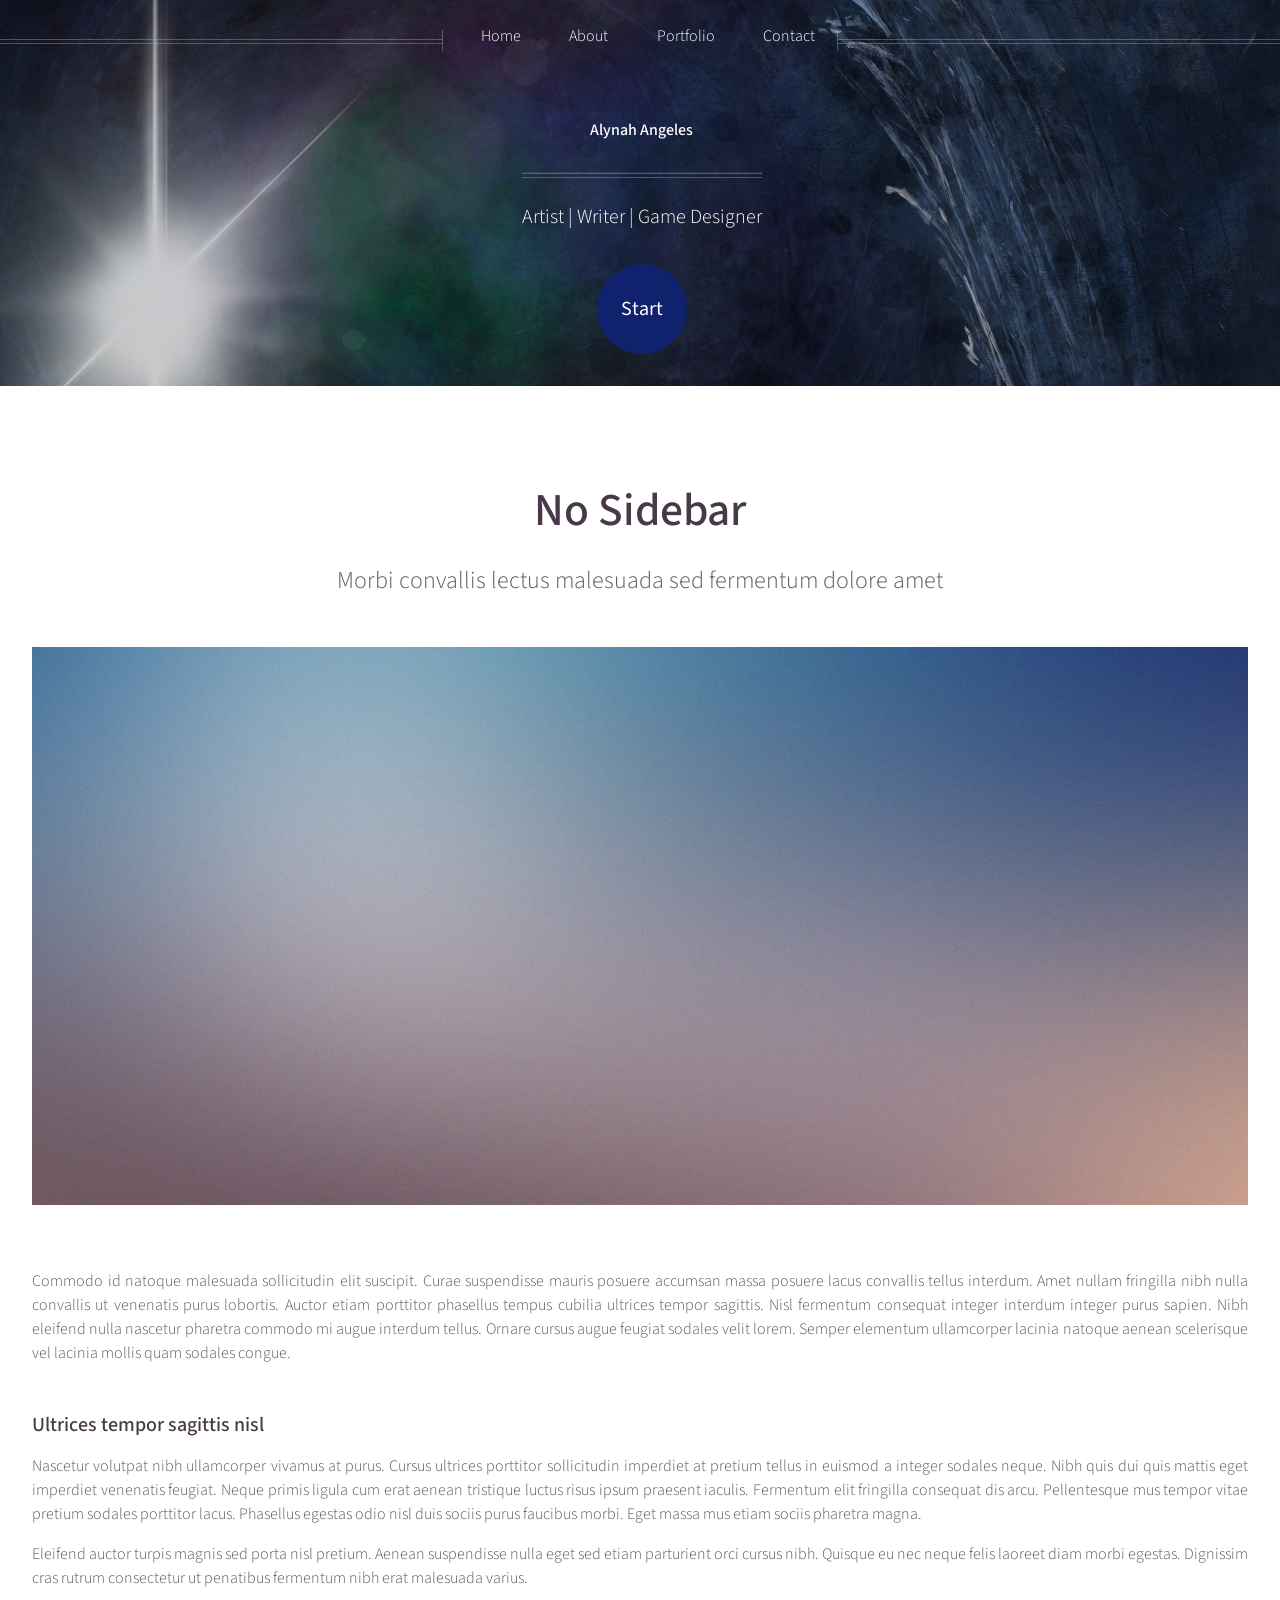
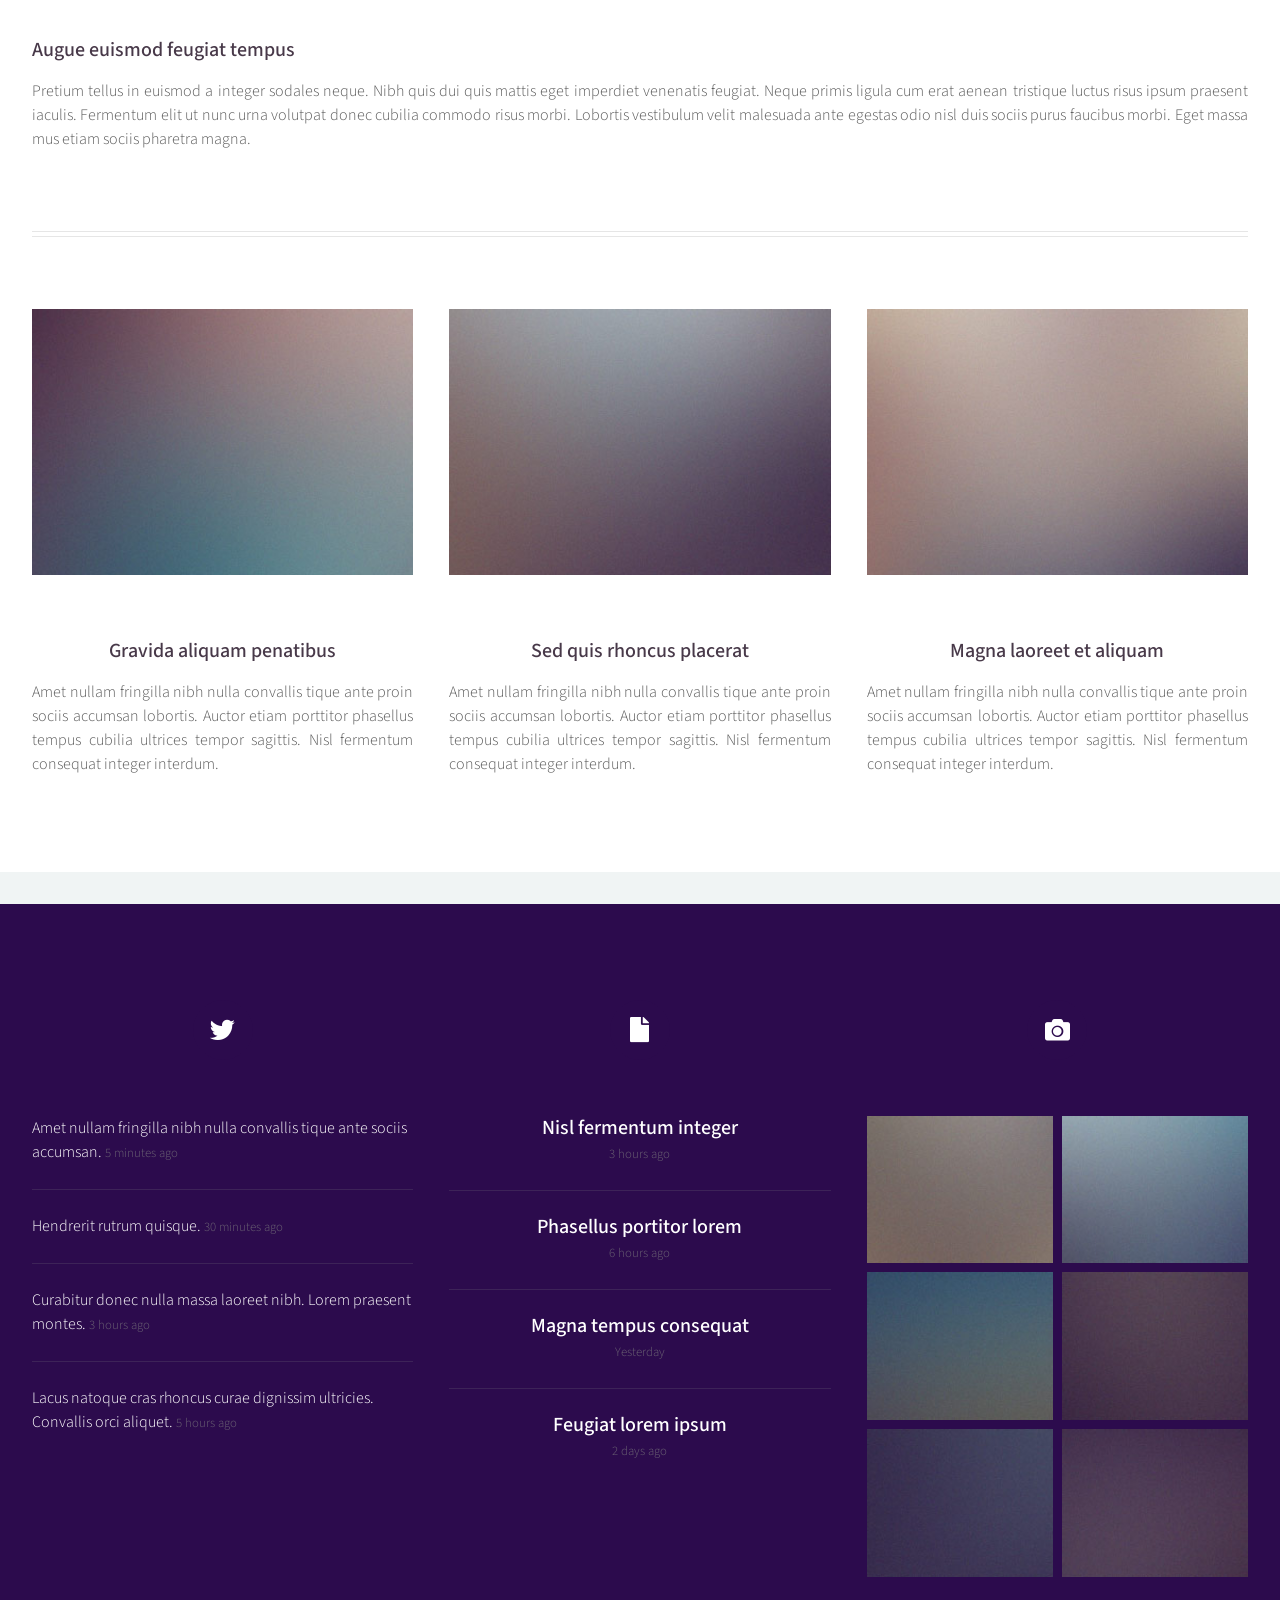
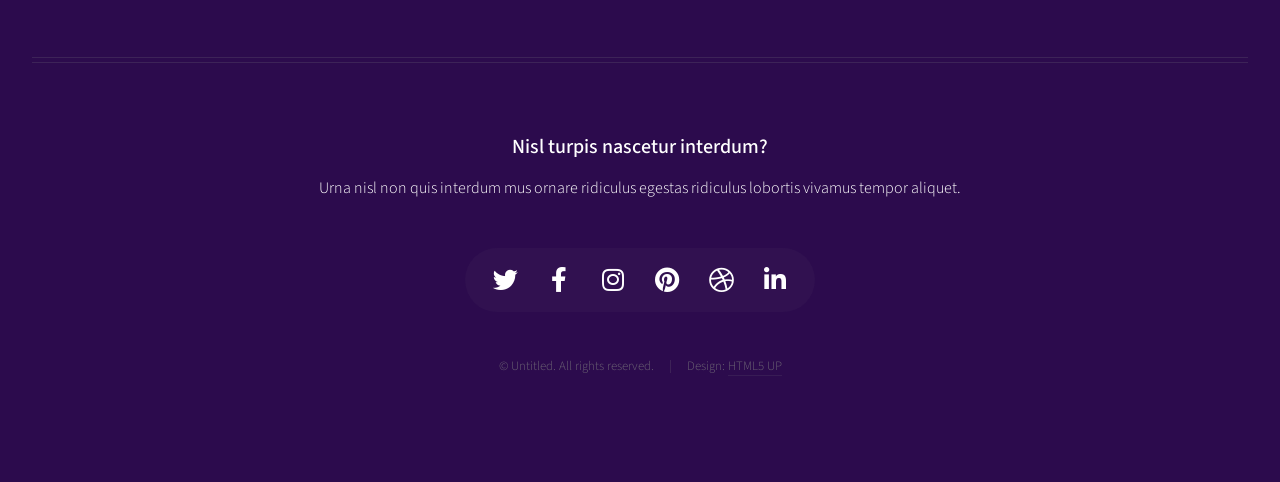
==== commit 8455dde2: "deleted a duplicate header" ====
--- a/AboutSection.html
+++ b/AboutSection.html
@@ -15,9 +15,6 @@
 	<body class="no-sidebar is-preload">
 		<div id="page-wrapper">
 
-			<!-- Header -->
-			<div id="header">
-
 				<!-- Header -->
 				<div id="header">
 
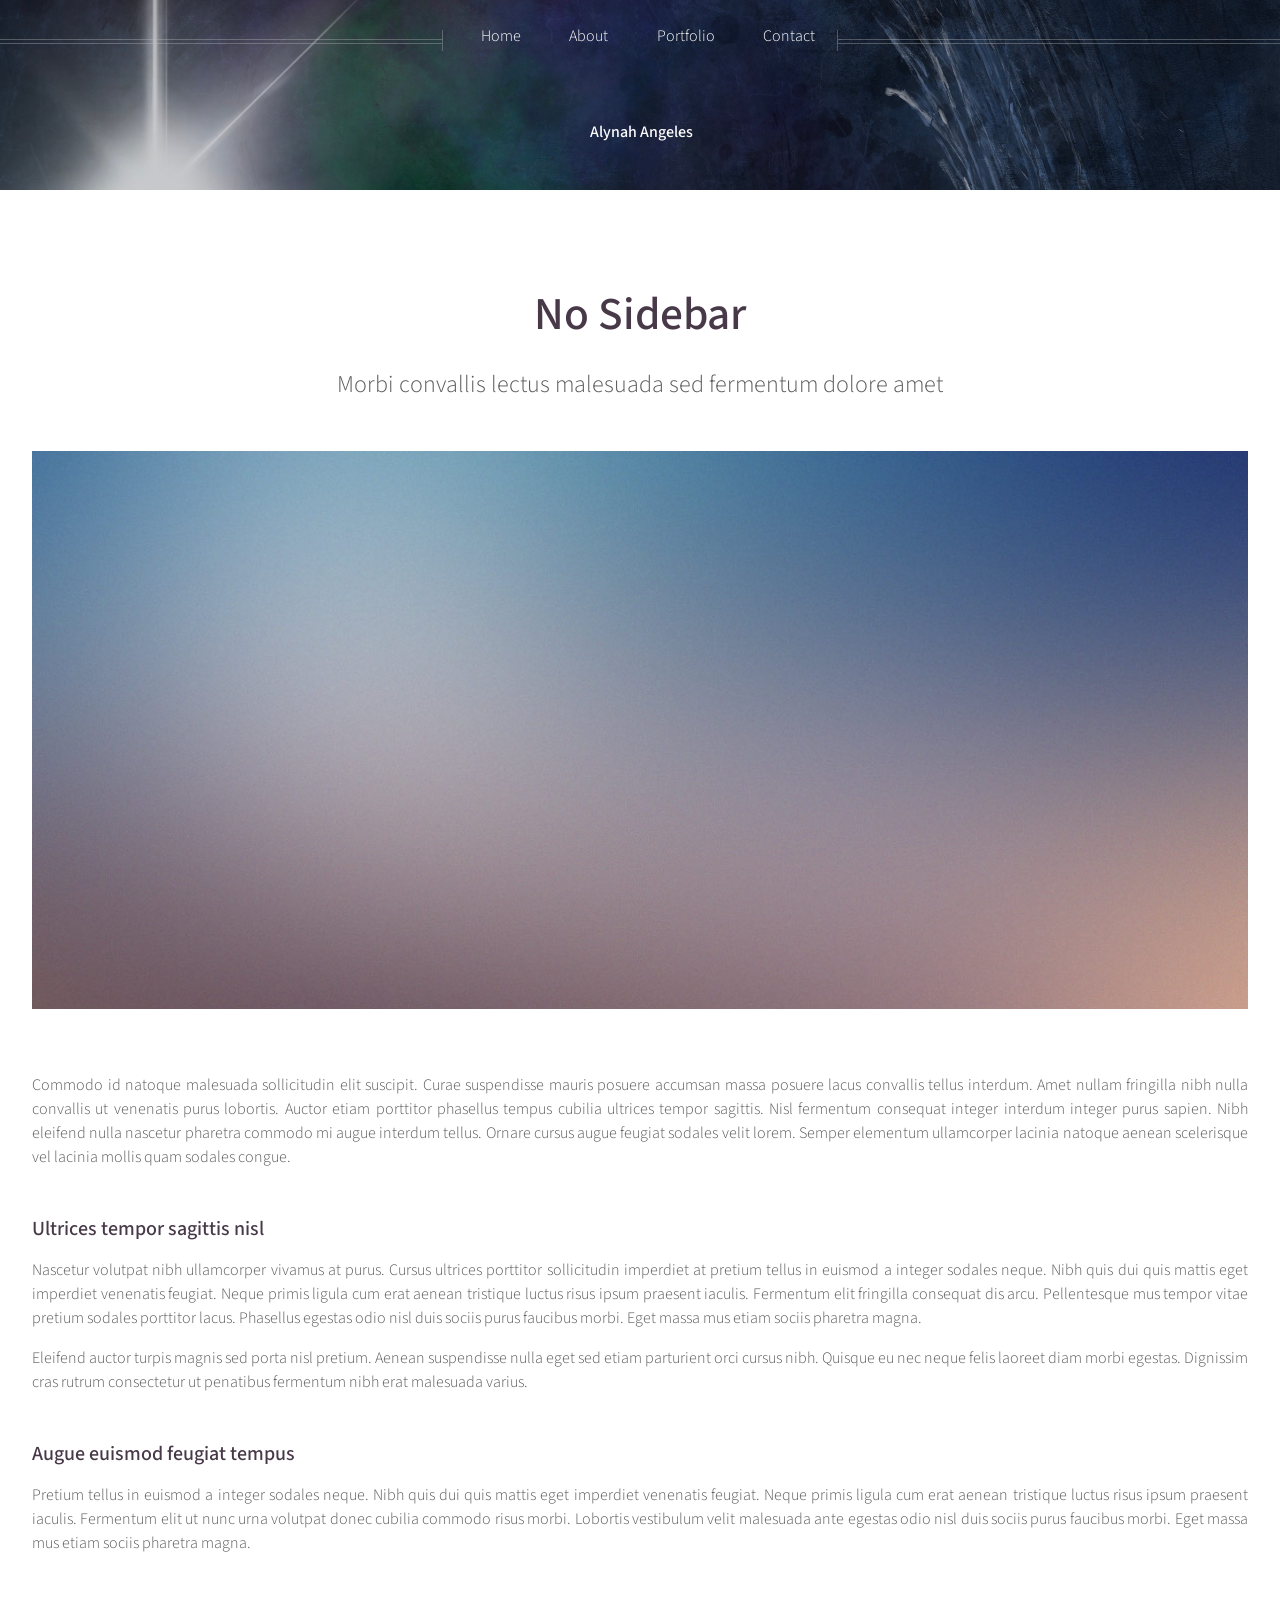
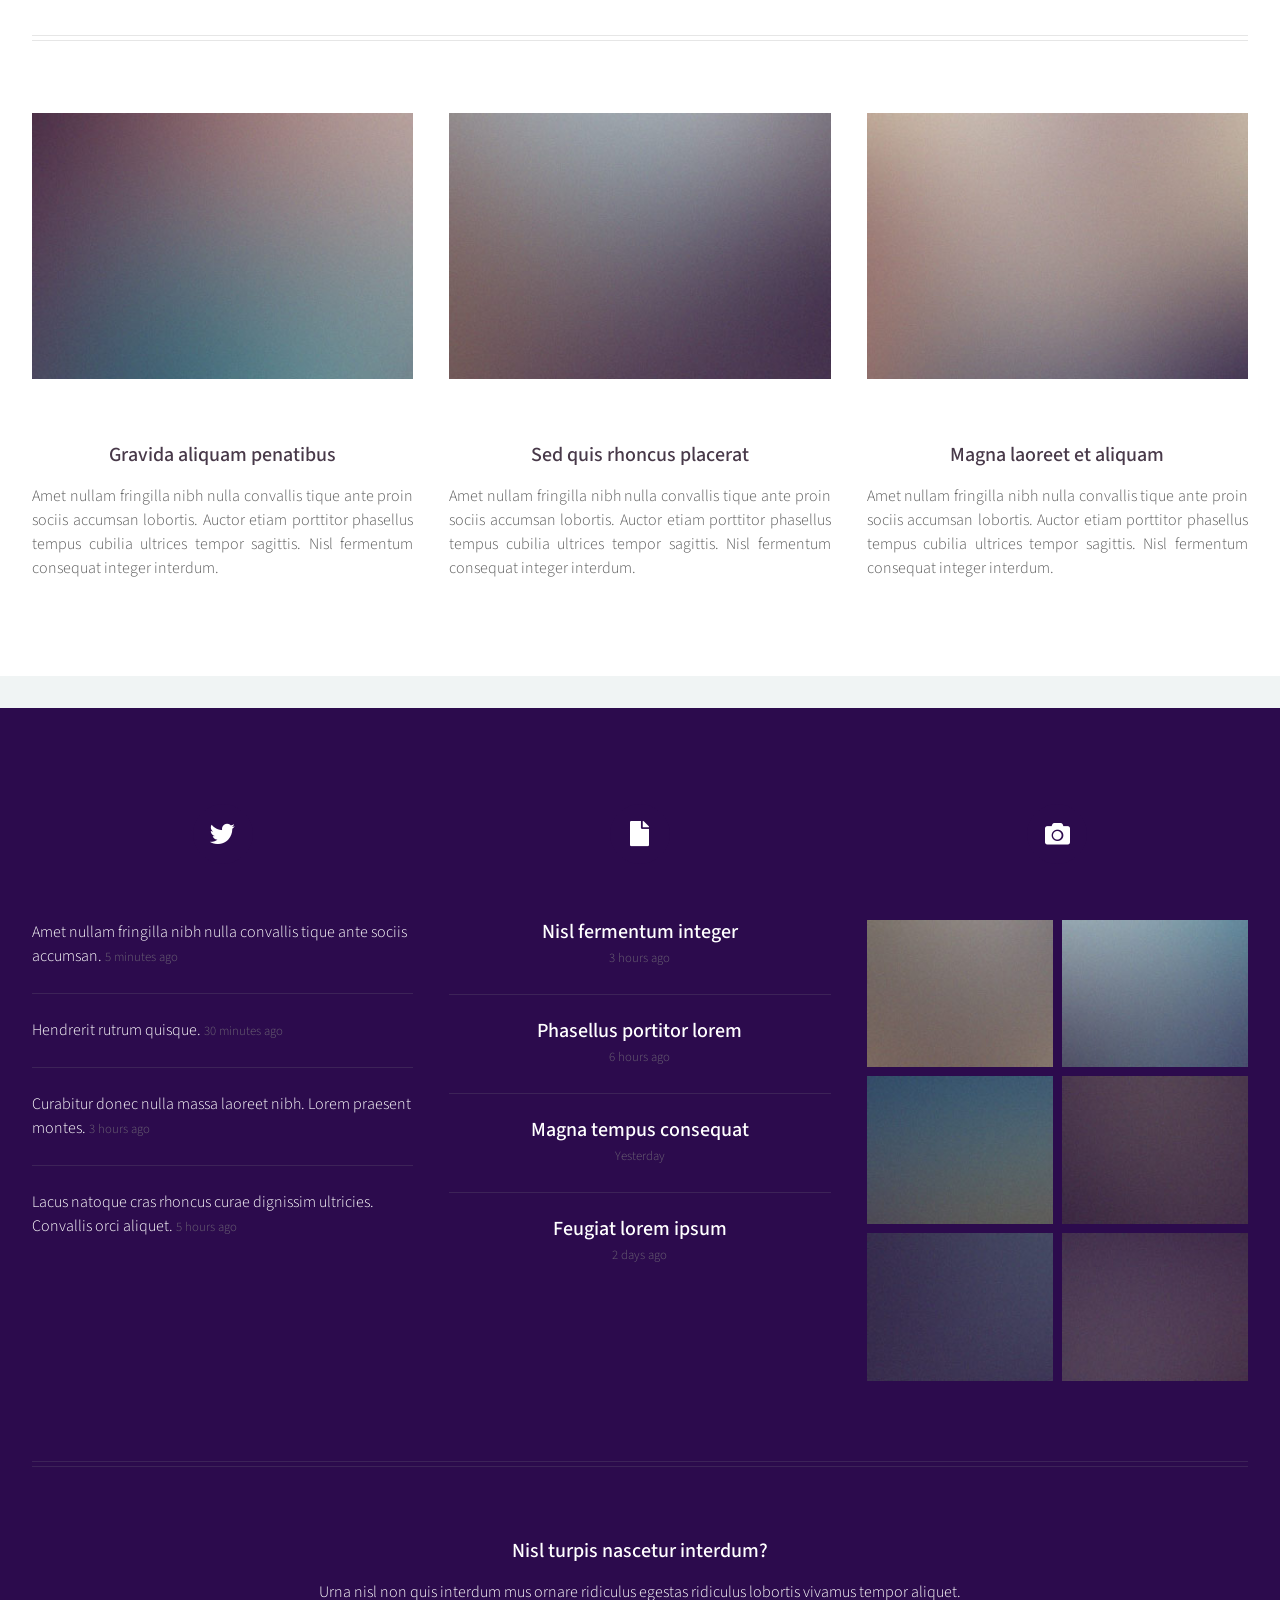
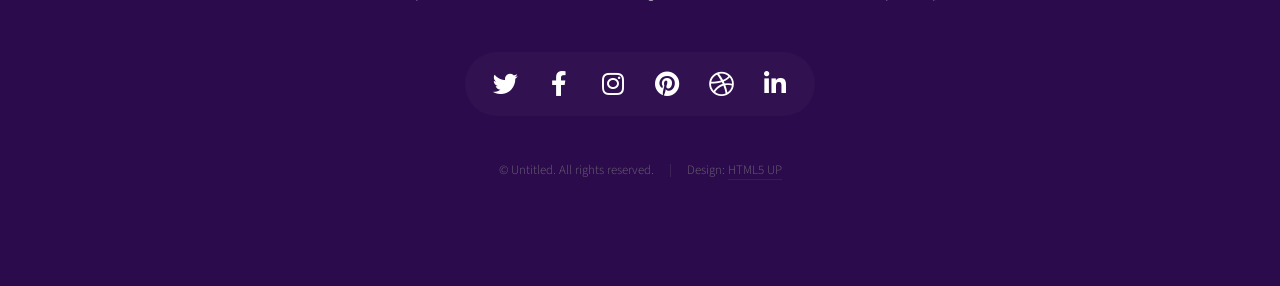
==== commit 67cda57f: "fixing layout" ====
--- a/AboutSection.html
+++ b/AboutSection.html
@@ -16,40 +16,35 @@
 		<div id="page-wrapper">
 
 				<!-- Header -->
-				<div id="header">
-
-					<!-- Inner -->
-					<div class="inner">
-						<header>
-							<h1><a href="index.html" id="logo">Alynah Angeles</a></h1>
-							<hr />
-							<p>Artist | Writer | Game Designer</p>
-						</header>
-						<footer>
-							<a href="#banner" class="button circled scrolly">Start</a>
-						</footer>
-					</div>
-
-					<!-- Nav -->
-					<nav id="nav">
-						<ul>
-							<li><a href="index.html">Home</a></li>
-							<li><a href="left-sidebar.html">About</a></li>
-
-							<li>
-								<a href="#">Portfolio</a>
-								<ul>
-									<li><a href="art.html">Art and Assets</a></li>
-									<li><a href="narrative.html">Narrative</a></li>
-									<li><a href="projects.html">Projects</a></li>
-								</ul>
-							</li>
-
-							<li><a href="right-sidebar.html">Contact</a></li>
-						</ul>
-					</nav>
-
+			<div id="header">
+
+				<!-- Inner -->
+				<div class="inner">
+					<header>
+						<h1><a href="index.html" id="logo">Alynah Angeles</a></h1>
+					</header>
 				</div>
+
+				<!-- Nav -->
+				<nav id="nav">
+					<ul>
+						<li><a href="index.html">Home</a></li>
+						<li><a href="left-sidebar.html">About</a></li>
+
+						<li>
+							<a href="#">Portfolio</a>
+							<ul>
+								<li><a href="art.html">Art and Assets</a></li>
+								<li><a href="narrative.html">Narrative</a></li>
+								<li><a href="projects.html">Projects</a></li>
+							</ul>
+						</li>
+
+						<li><a href="right-sidebar.html">Contact</a></li>
+					</ul>
+				</nav>
+
+			</div>
 
 			<!-- Main -->
 				<div class="wrapper style1">
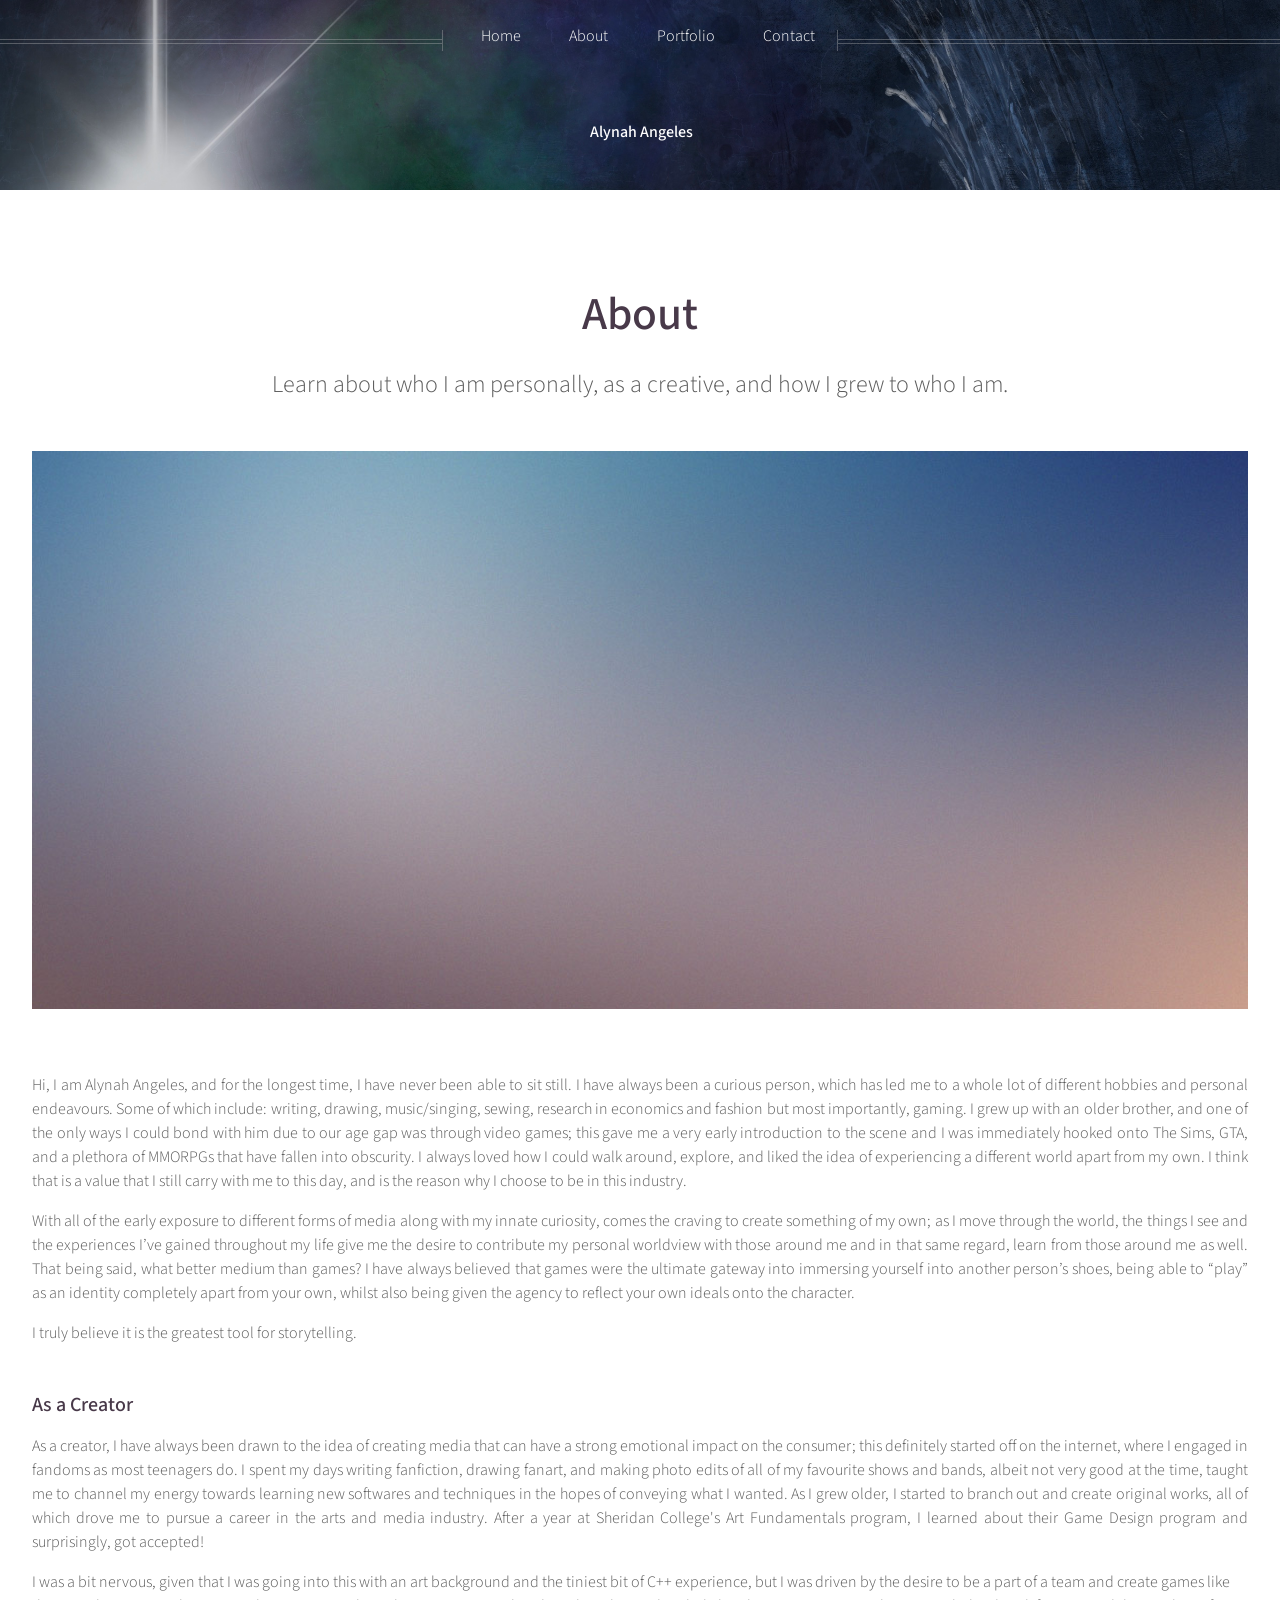
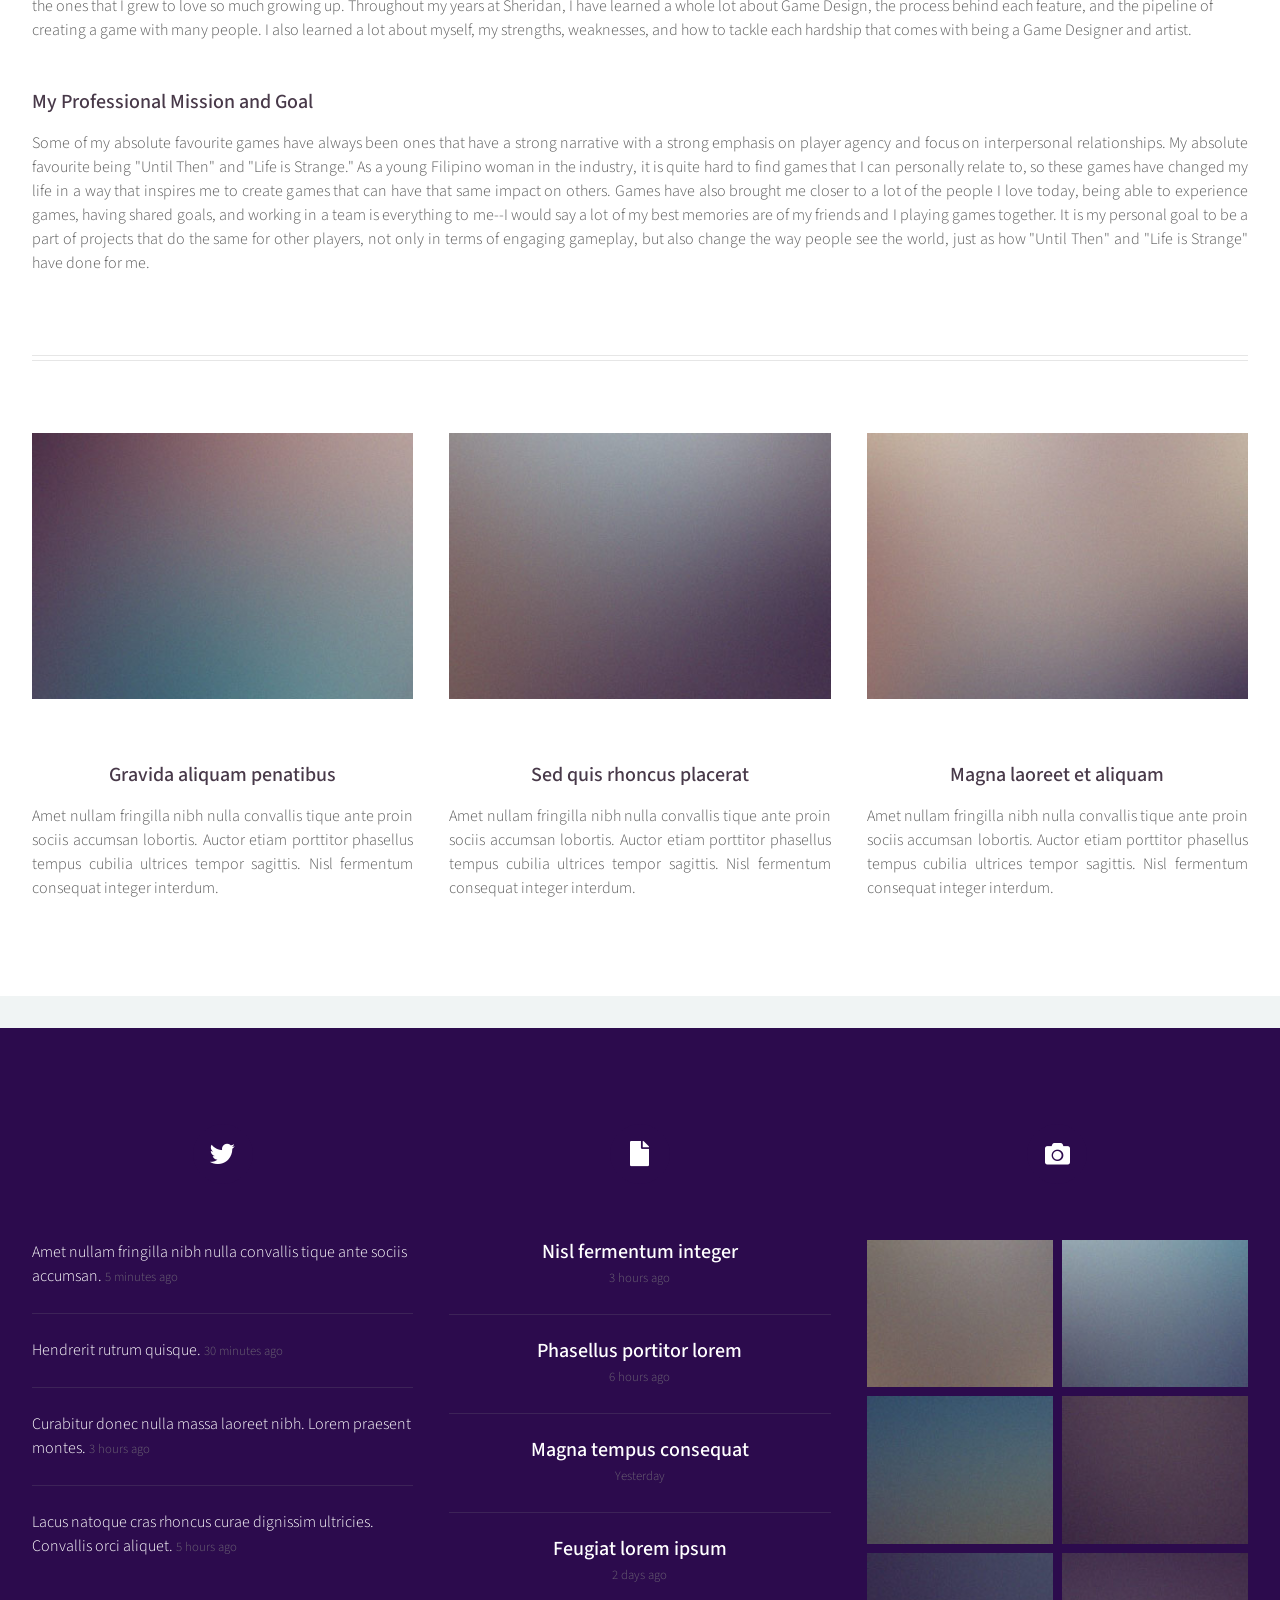
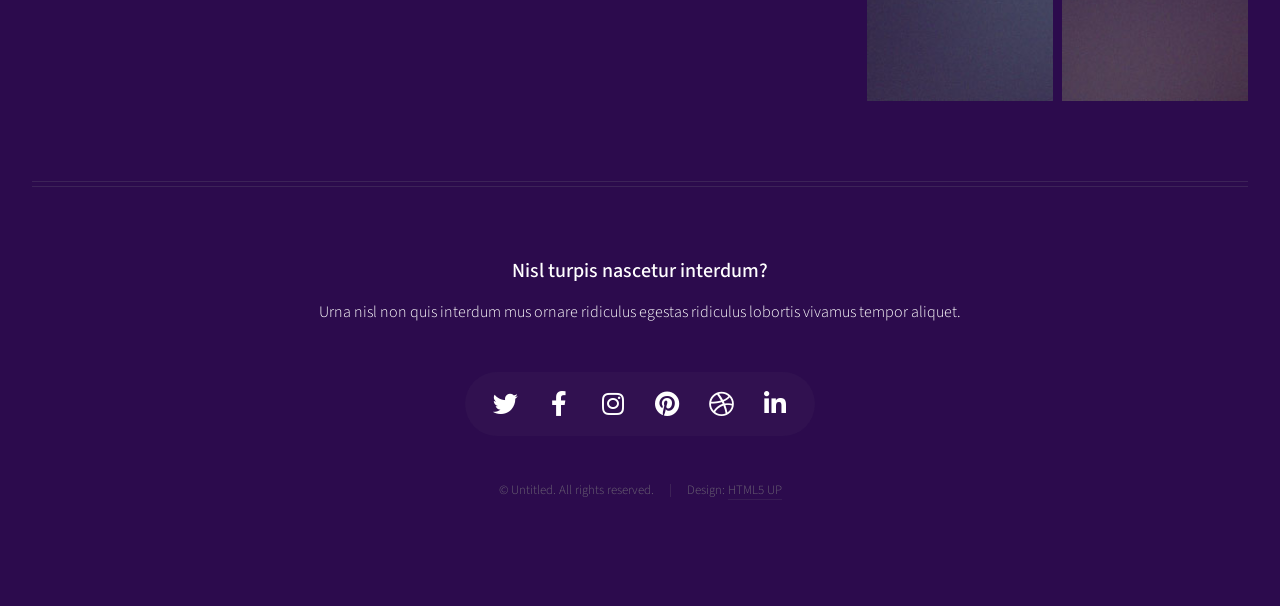
==== commit 3fa7c9f0: "updated about section" ====
--- a/AboutSection.html
+++ b/AboutSection.html
@@ -29,7 +29,7 @@
 				<nav id="nav">
 					<ul>
 						<li><a href="index.html">Home</a></li>
-						<li><a href="left-sidebar.html">About</a></li>
+						<li><a href="AboutSection.html">About</a></li>
 
 						<li>
 							<a href="#">Portfolio</a>
@@ -52,46 +52,54 @@
 					<div class="container">
 						<article id="main" class="special">
 							<header>
-								<h2><a href="#">No Sidebar</a></h2>
-								<p>
-									Morbi convallis lectus malesuada sed fermentum dolore amet
+								<h2><a href="#">About</a></h2>
+								<p>
+									Learn about who I am personally, as a creative, and how I grew to who I am.
 								</p>
 							</header>
 							<a href="#" class="image featured"><img src="images/pic06.jpg" alt="" /></a>
 							<p>
-								Commodo id natoque malesuada sollicitudin elit suscipit. Curae suspendisse mauris posuere accumsan massa
-								posuere lacus convallis tellus interdum. Amet nullam fringilla nibh nulla convallis ut venenatis purus
-								lobortis. Auctor etiam porttitor phasellus tempus cubilia ultrices tempor sagittis. Nisl fermentum
-								consequat integer interdum integer purus sapien. Nibh eleifend nulla nascetur pharetra commodo mi augue
-								interdum tellus. Ornare cursus augue feugiat sodales velit lorem. Semper elementum ullamcorper lacinia
-								natoque aenean scelerisque vel lacinia mollis quam sodales congue.
+								Hi, I am Alynah Angeles, and for the longest time, I have never been able to sit still. I have always been a curious person, which has led me to a whole lot of different hobbies and personal endeavours. Some of which include:
+								writing, drawing, music/singing, sewing, research in economics and fashion but most importantly, gaming. I grew up with an older brother, and one of the only ways I could bond with him due to our age gap was through video games; this gave me a very early
+								introduction to the scene and I was immediately hooked onto The Sims, GTA, and a plethora of MMORPGs that have fallen into obscurity.
+								I always loved how I could walk around, explore, and liked the idea of experiencing a different world apart from my own. I think that is a value that I still carry with me to this day, and is the reason why I choose to be in this industry.
 							</p>
+							<p>
+								With all of the early exposure to different forms of media along with my innate curiosity,
+								comes the craving to create something of my own; as I move through the world, the things I see and the experiences I’ve gained throughout my life give me the desire to contribute my personal worldview with
+								those around me and in that same regard, learn from those around me as well.
+								That being said, what better medium than games? I have always believed that games were the ultimate gateway into immersing yourself into another person’s shoes,
+								being able to “play” as an identity completely apart from your own, whilst also being given the agency to reflect your own ideals onto the character.
+							</p>
+							<p>
+								I truly believe it is the greatest tool for storytelling.
+							</p>
+
 							<section>
 								<header>
-									<h3>Ultrices tempor sagittis nisl</h3>
-								</header>
-								<p>
-									Nascetur volutpat nibh ullamcorper vivamus at purus. Cursus ultrices porttitor sollicitudin imperdiet
-									at pretium tellus in euismod a integer sodales neque. Nibh quis dui quis mattis eget imperdiet venenatis
-									feugiat. Neque primis ligula cum erat aenean tristique luctus risus ipsum praesent iaculis. Fermentum elit
-									fringilla consequat dis arcu. Pellentesque mus tempor vitae pretium sodales porttitor lacus. Phasellus
-									egestas odio nisl duis sociis purus faucibus morbi. Eget massa mus etiam sociis pharetra magna.
-								</p>
-								<p>
-									Eleifend auctor turpis magnis sed porta nisl pretium. Aenean suspendisse nulla eget sed etiam parturient
-									orci cursus nibh. Quisque eu nec neque felis laoreet diam morbi egestas. Dignissim cras rutrum consectetur
-									ut penatibus fermentum nibh erat malesuada varius.
+									<h3>As a Creator</h3>
+								</header>
+								<p>
+									As a creator, I have always been drawn to the idea of creating media that can have a strong emotional impact on the consumer; this definitely started off on the internet, where I engaged in
+									fandoms as most teenagers do. I spent my days writing fanfiction, drawing fanart, and making photo edits of all of my favourite shows and bands, albeit not very good at the time, taught me to channel my energy towards
+									learning new softwares and techniques in the hopes of conveying what I wanted. As I grew older, I started to branch out and create original works, all of which drove me to pursue a career in the arts and media industry.
+									After a year at Sheridan College's Art Fundamentals program, I learned about their Game Design program and surprisingly, got accepted!
+								</p>
+								I was a bit nervous, given that I was going into this with an art background and the tiniest bit of C++ experience, but I was driven by the desire to be a part of a team and create games like the ones that I grew to love so much growing up.
+								Throughout my years at Sheridan, I have learned a whole lot about Game Design, the process behind each feature, and the pipeline of creating a game with many people. 
+								I also learned a lot about myself, my strengths, weaknesses, and how to tackle each hardship that comes with being a Game Designer and artist. 
 								</p>
 							</section>
 							<section>
 								<header>
-									<h3>Augue euismod feugiat tempus</h3>
-								</header>
-								<p>
-									Pretium tellus in euismod a integer sodales neque. Nibh quis dui quis mattis eget imperdiet venenatis
-									feugiat. Neque primis ligula cum erat aenean tristique luctus risus ipsum praesent iaculis. Fermentum elit
-									ut nunc urna volutpat donec cubilia commodo risus morbi. Lobortis vestibulum velit malesuada ante
-									egestas odio nisl duis sociis purus faucibus morbi. Eget massa mus etiam sociis pharetra magna.
+									<h3>My Professional Mission and Goal</h3>
+								</header>
+								<p>
+									Some of my absolute favourite games have always been ones that have a strong narrative with a strong emphasis on player agency and focus on interpersonal relationships.
+									My absolute favourite being "Until Then" and "Life is Strange." As a young Filipino woman in the industry, it is quite hard to find games that I can personally relate to, so these games have changed my life in a way that inspires me
+									to create games that can have that same impact on others. Games have also brought me closer to a lot of the people I love today, being able to experience games, having shared goals, and working in a team is everything to me--I would say
+									a lot of my best memories are of my friends and I playing games together. It is my personal goal to be a part of projects that do the same for other players, not only in terms of engaging gameplay, but also change the way people see the world,
+									just as how "Until Then" and "Life is Strange" have done for me.
 								</p>
 							</section>
 						</article>
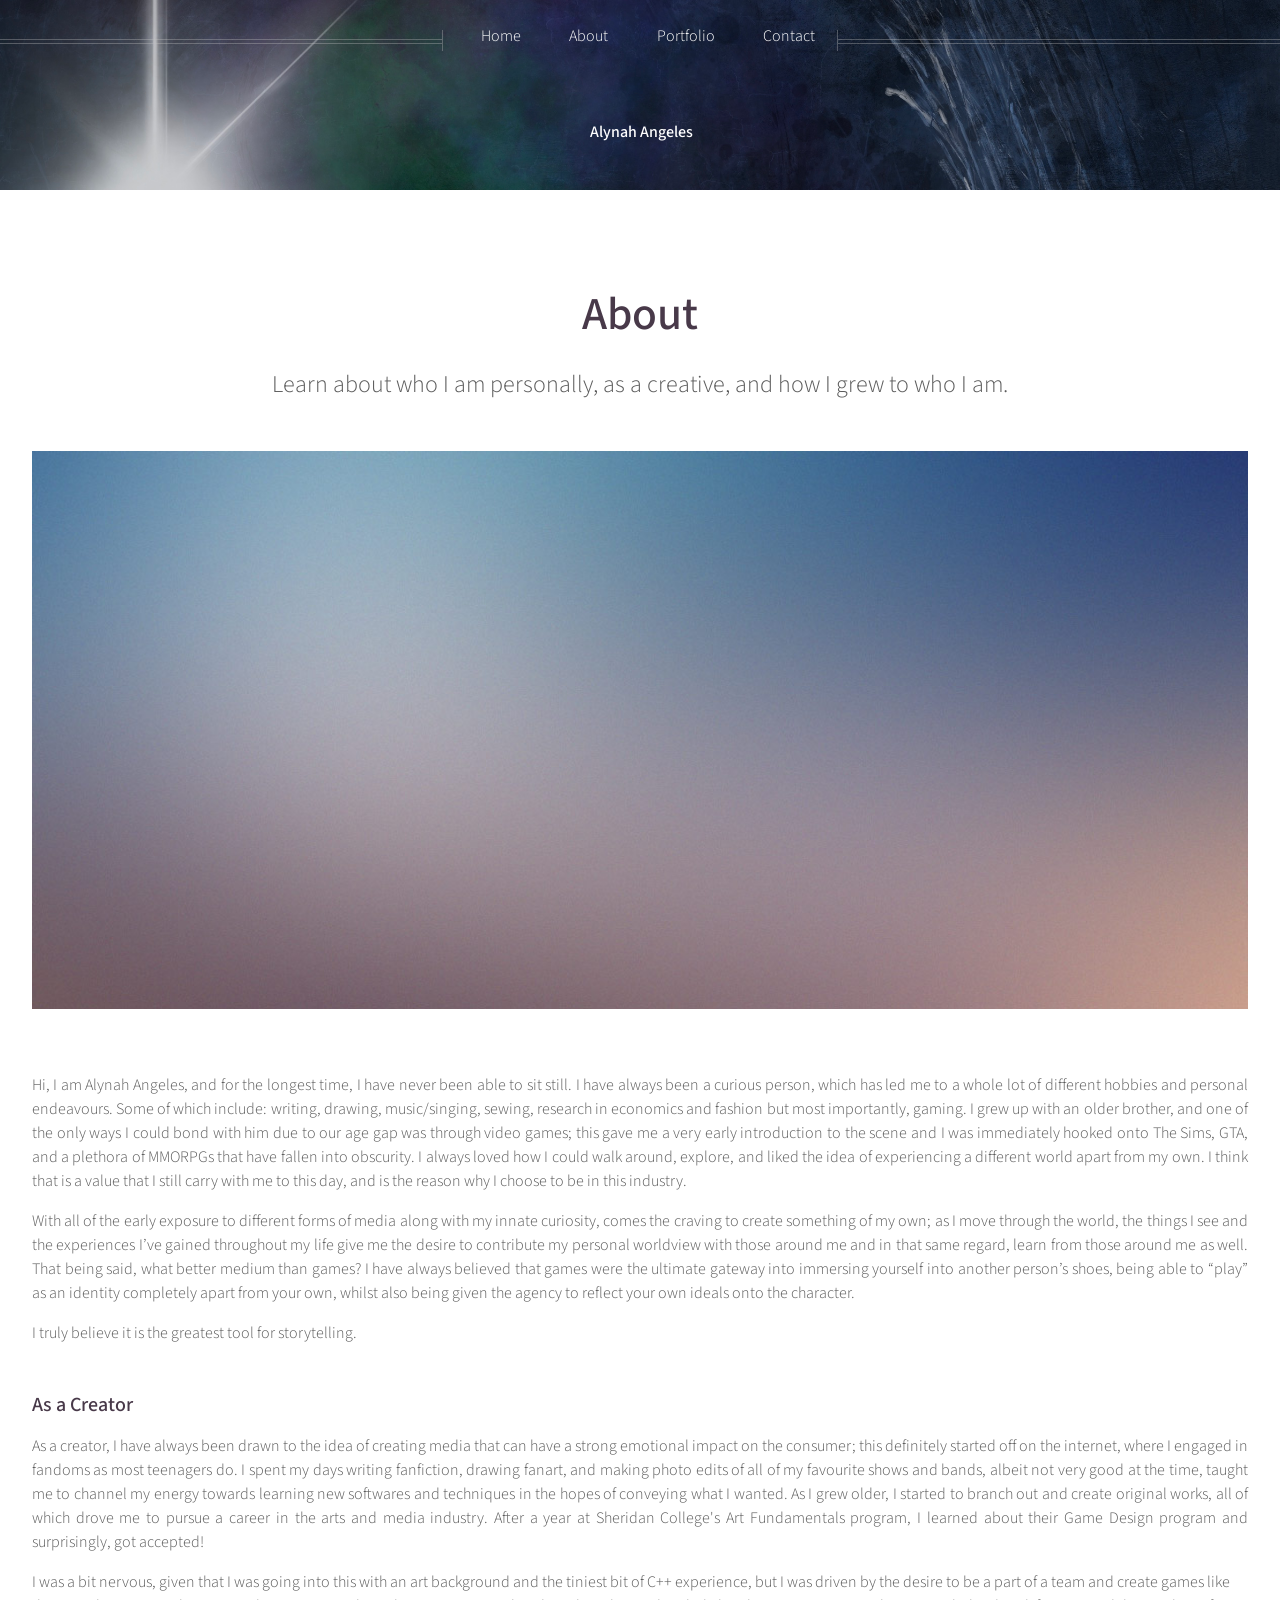
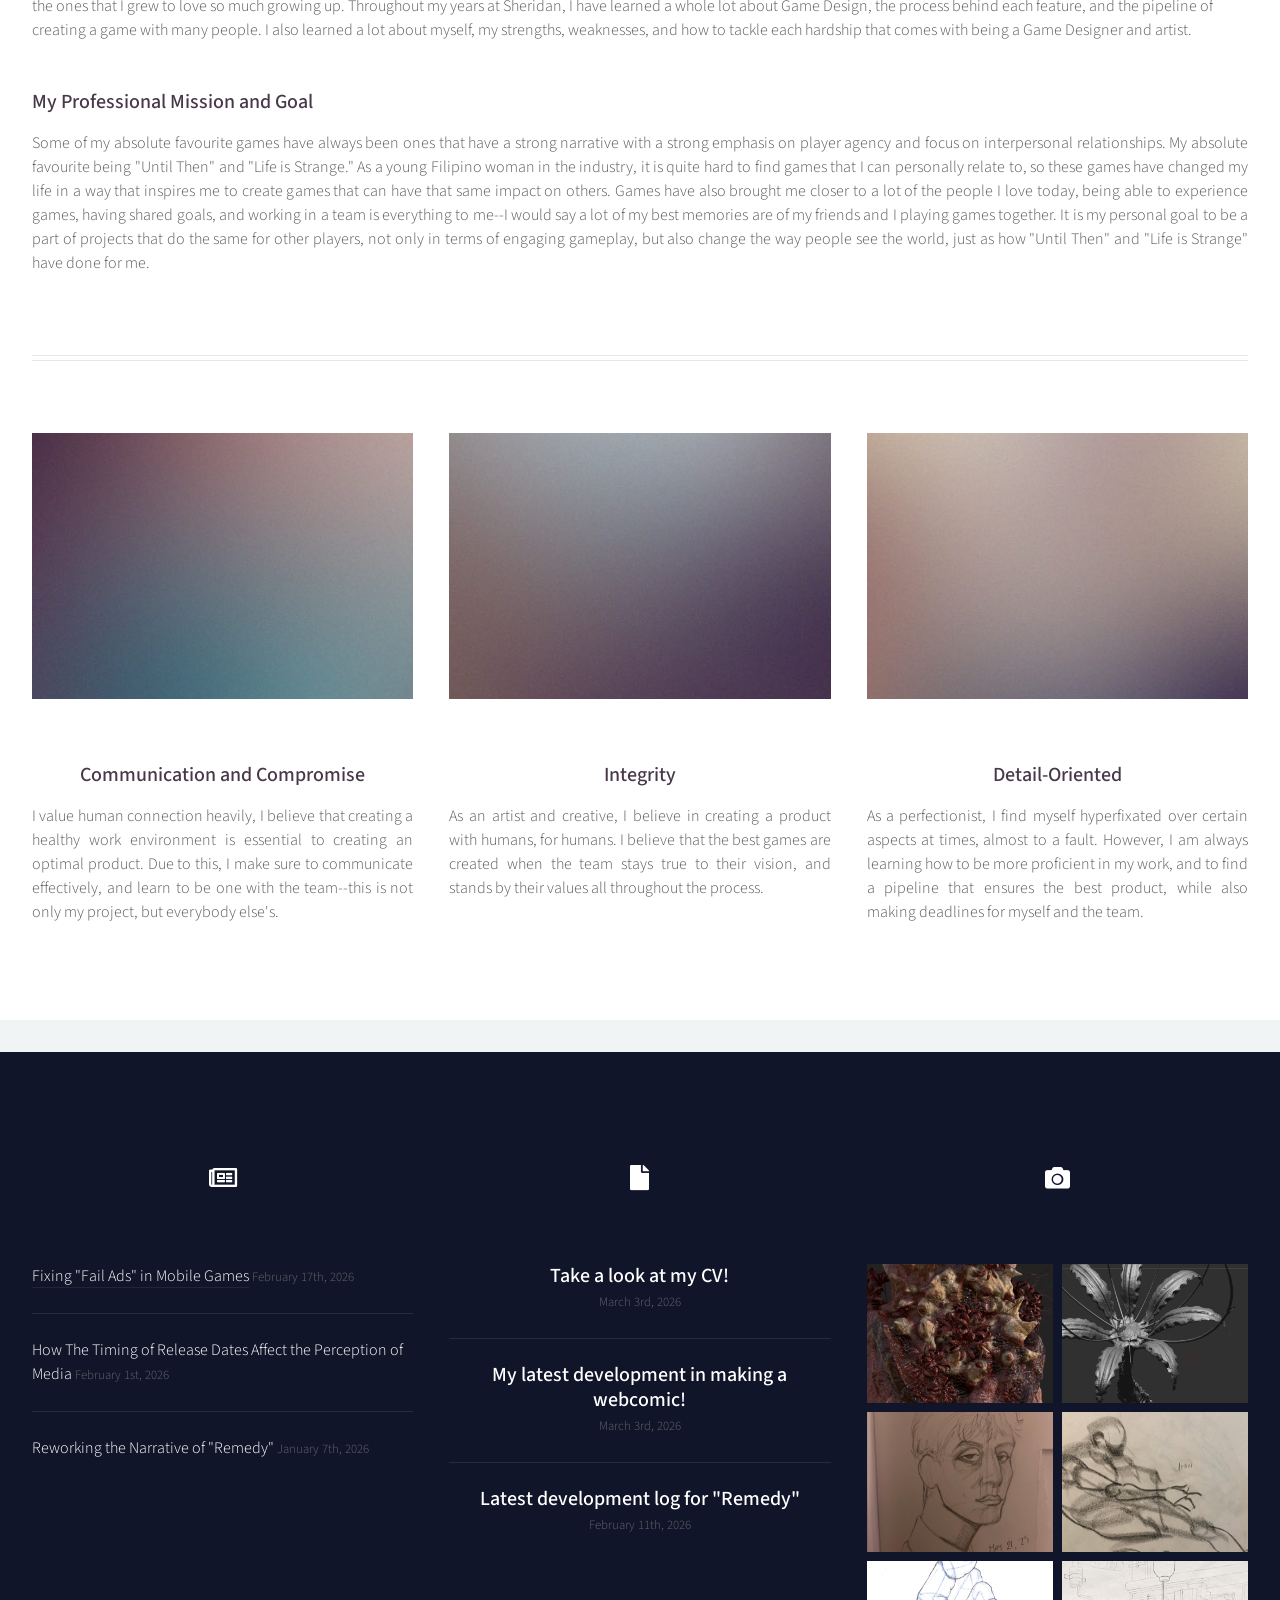
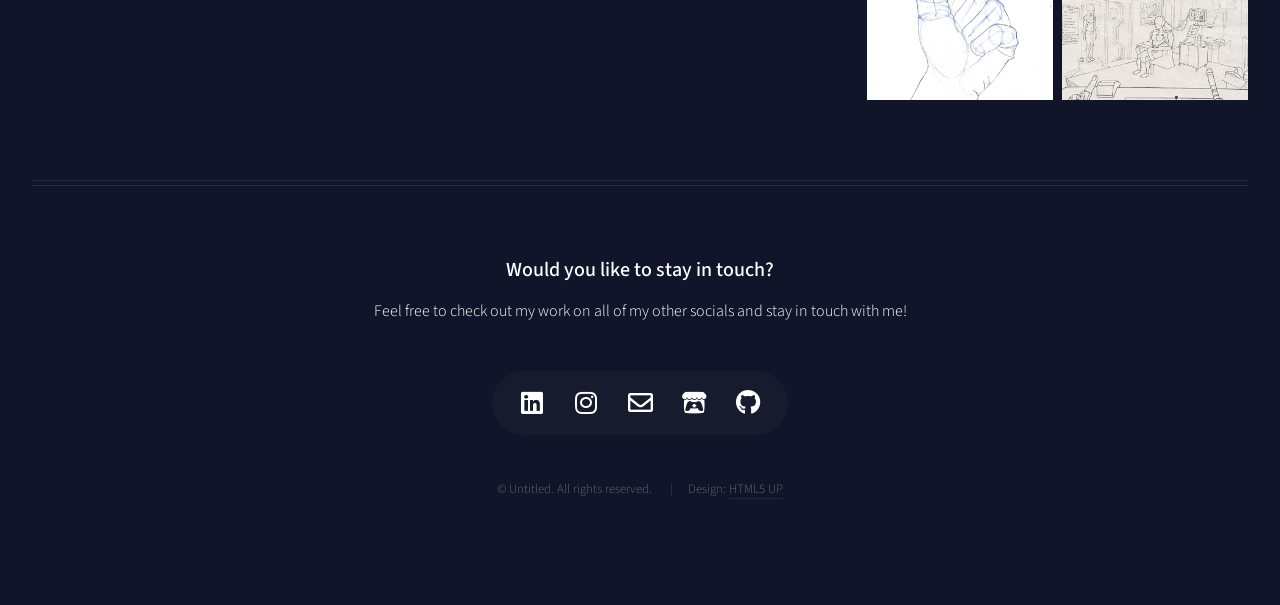
==== commit 85daaeaf: "updating footer for about section" ====
--- a/AboutSection.html
+++ b/AboutSection.html
@@ -108,31 +108,34 @@
 							<article class="col-4 col-12-mobile special">
 								<a href="#" class="image featured"><img src="images/pic07.jpg" alt="" /></a>
 								<header>
-									<h3><a href="#">Gravida aliquam penatibus</a></h3>
-								</header>
-								<p>
-									Amet nullam fringilla nibh nulla convallis tique ante proin sociis accumsan lobortis. Auctor etiam
-									porttitor phasellus tempus cubilia ultrices tempor sagittis. Nisl fermentum consequat integer interdum.
+									<h3><a href="#">Communication and Compromise</a></h3>
+								</header>
+								<p>
+									I value human connection heavily, I believe that creating a healthy work environment is essential to
+									creating an optimal product. Due to this, I make sure to communicate effectively, and learn to be one
+									with the team--this is not only my project, but everybody else's. 
 								</p>
 							</article>
 							<article class="col-4 col-12-mobile special">
 								<a href="#" class="image featured"><img src="images/pic08.jpg" alt="" /></a>
 								<header>
-									<h3><a href="#">Sed quis rhoncus placerat</a></h3>
-								</header>
-								<p>
-									Amet nullam fringilla nibh nulla convallis tique ante proin sociis accumsan lobortis. Auctor etiam
-									porttitor phasellus tempus cubilia ultrices tempor sagittis. Nisl fermentum consequat integer interdum.
+									<h3><a href="#">Integrity</a></h3>
+								</header>
+								<p>
+									As an artist and creative, I believe in creating a product with humans, for humans. I believe that the
+									best games are created when the team stays true to their vision, and stands by their values all throughout
+									the process.
 								</p>
 							</article>
 							<article class="col-4 col-12-mobile special">
 								<a href="#" class="image featured"><img src="images/pic09.jpg" alt="" /></a>
 								<header>
-									<h3><a href="#">Magna laoreet et aliquam</a></h3>
-								</header>
-								<p>
-									Amet nullam fringilla nibh nulla convallis tique ante proin sociis accumsan lobortis. Auctor etiam
-									porttitor phasellus tempus cubilia ultrices tempor sagittis. Nisl fermentum consequat integer interdum.
+									<h3><a href="#">Detail-Oriented</a></h3>
+								</header>
+								<p>
+									As a perfectionist, I find myself hyperfixated over certain aspects at times, almost to a fault. However, I
+									am always learning how to be more proficient in my work, and to find a pipeline that ensures the best product, 
+									while also making deadlines for myself and the team.
 								</p>
 							</article>
 						</div>
@@ -146,105 +149,91 @@
 						<div class="row">
 
 							<!-- Tweets -->
-								<section class="col-4 col-12-mobile">
-									<header>
-										<h2 class="icon brands fa-twitter circled"><span class="label">Tweets</span></h2>
-									</header>
-									<ul class="divided">
-										<li>
-											<article class="tweet">
-												Amet nullam fringilla nibh nulla convallis tique ante sociis accumsan.
-												<span class="timestamp">5 minutes ago</span>
-											</article>
-										</li>
-										<li>
-											<article class="tweet">
-												Hendrerit rutrum quisque.
-												<span class="timestamp">30 minutes ago</span>
-											</article>
-										</li>
-										<li>
-											<article class="tweet">
-												Curabitur donec nulla massa laoreet nibh. Lorem praesent montes.
-												<span class="timestamp">3 hours ago</span>
-											</article>
-										</li>
-										<li>
-											<article class="tweet">
-												Lacus natoque cras rhoncus curae dignissim ultricies. Convallis orci aliquet.
-												<span class="timestamp">5 hours ago</span>
-											</article>
-										</li>
-									</ul>
-								</section>
+							<section class="col-4 col-12-mobile">
+								<header>
+									<h2 class="icon classic fa-solid fa-newspaper circled"><span class="label">Blogs</span></h2>
+								</header>
+								<ul class="divided">
+									<li>
+										<article class="tweet">
+											<a href="#">Fixing "Fail Ads" in Mobile Games</a>
+											<span class="timestamp">February 17th, 2026</span>
+										</article>
+									</li>
+									<li>
+										<article class="tweet">
+											How The Timing of Release Dates Affect the Perception of Media
+											<span class="timestamp">February 1st, 2026</span>
+										</article>
+									</li>
+									<li>
+										<article class="tweet">
+											Reworking the Narrative of "Remedy"
+											<span class="timestamp">January 7th, 2026</span>
+										</article>
+									</li>
+								</ul>
+							</section>
 
 							<!-- Posts -->
-								<section class="col-4 col-12-mobile">
-									<header>
-										<h2 class="icon solid fa-file circled"><span class="label">Posts</span></h2>
-									</header>
-									<ul class="divided">
-										<li>
-											<article class="post stub">
-												<header>
-													<h3><a href="#">Nisl fermentum integer</a></h3>
-												</header>
-												<span class="timestamp">3 hours ago</span>
-											</article>
-										</li>
-										<li>
-											<article class="post stub">
-												<header>
-													<h3><a href="#">Phasellus portitor lorem</a></h3>
-												</header>
-												<span class="timestamp">6 hours ago</span>
-											</article>
-										</li>
-										<li>
-											<article class="post stub">
-												<header>
-													<h3><a href="#">Magna tempus consequat</a></h3>
-												</header>
-												<span class="timestamp">Yesterday</span>
-											</article>
-										</li>
-										<li>
-											<article class="post stub">
-												<header>
-													<h3><a href="#">Feugiat lorem ipsum</a></h3>
-												</header>
-												<span class="timestamp">2 days ago</span>
-											</article>
-										</li>
-									</ul>
-								</section>
+							<section class="col-4 col-12-mobile">
+								<header>
+									<h2 class="icon solid fa-file circled"><span class="label">Posts</span></h2>
+								</header>
+								<ul class="divided">
+									<li>
+										<article class="post stub">
+											<header>
+												<h3><a href="#">Take a look at my CV!</a></h3>
+											</header>
+											<span class="timestamp">March 3rd, 2026</span>
+										</article>
+									</li>
+									<li>
+										<article class="post stub">
+											<header>
+												<h3><a href="#">My latest development in making a webcomic!</a></h3>
+											</header>
+											<span class="timestamp">March 3rd, 2026</span>
+										</article>
+									</li>
+									<li>
+										<article class="post stub">
+											<header>
+												<h3><a href="#">Latest development log for "Remedy"</a></h3>
+											</header>
+											<span class="timestamp">February 11th, 2026</span>
+										</article>
+									</li>
+								</ul>
+							</section>
 
 							<!-- Photos -->
-								<section class="col-4 col-12-mobile">
-									<header>
-										<h2 class="icon solid fa-camera circled"><span class="label">Photos</span></h2>
-									</header>
-									<div class="row gtr-25">
-										<div class="col-6">
-											<a href="#" class="image fit"><img src="images/pic10.jpg" alt="" /></a>
-										</div>
-										<div class="col-6">
-											<a href="#" class="image fit"><img src="images/pic11.jpg" alt="" /></a>
-										</div>
-										<div class="col-6">
-											<a href="#" class="image fit"><img src="images/pic12.jpg" alt="" /></a>
-										</div>
-										<div class="col-6">
-											<a href="#" class="image fit"><img src="images/pic13.jpg" alt="" /></a>
-										</div>
-										<div class="col-6">
-											<a href="#" class="image fit"><img src="images/pic14.jpg" alt="" /></a>
-										</div>
-										<div class="col-6">
-											<a href="#" class="image fit"><img src="images/pic15.jpg" alt="" /></a>
-										</div>
-									</div>
-								</section>
+							<section class="col-4 col-12-mobile">
+								<header>
+									<h2 class="icon solid fa-camera circled"><span class="label">Photos</span></h2>
+								</header>
+								<div class="row gtr-25">
+									<div class="col-6">
+										<a href="https://www.instagram.com/p/DSI490aDqNn/?utm_source=ig_web_copy_link&igsh=MzRlODBiNWFlZA==" class="image fit"><img src="images/WitheringIdentity2.png" alt="" /></a>
+									</div>
+									<div class="col-6">
+										<a href="https://www.instagram.com/p/DR50fYpjjBQ/?utm_source=ig_web_copy_link&igsh=MzRlODBiNWFlZA==" class="image fit"><img src="images/WitheringIdentity3.png" alt="" /></a>
+									</div>
+									<div class="col-6">
+										<a href="https://www.instagram.com/p/DJ8DbemxftO/?utm_source=ig_web_copy_link&igsh=MzRlODBiNWFlZA==" class="image fit"><img src="images/Sketch1.png" alt="" /></a>
+									</div>
+									<div class="col-6">
+										<a href="https://www.instagram.com/p/CxHWj_nMrxi/?utm_source=ig_web_copy_link&igsh=MzRlODBiNWFlZA==" class="image fit"><img src="images/Gesture1.png" alt="" /></a>
+									</div>
+									<div class="col-6">
+										<a href="https://www.instagram.com/p/Cw00kyyR67M/?utm_source=ig_web_copy_link&igsh=MzRlODBiNWFlZA==" class="image fit"><img src="images/Hand1.jpeg" alt="" /></a>
+									</div>
+									<div class="col-6">
+										<a href="https://www.instagram.com/p/Ckt2wqWOsyh/?utm_source=ig_web_copy_link&igsh=MzRlODBiNWFlZA==" class="image fit"><img src="images/Perspective1.png" alt="" /></a>
+									</div>
+								</div>
+							</section>
 
 						</div>
 						<hr />
@@ -252,27 +241,27 @@
 							<div class="col-12">
 
 								<!-- Contact -->
-									<section class="contact">
-										<header>
-											<h3>Nisl turpis nascetur interdum?</h3>
-										</header>
-										<p>Urna nisl non quis interdum mus ornare ridiculus egestas ridiculus lobortis vivamus tempor aliquet.</p>
-										<ul class="icons">
-											<li><a href="#" class="icon brands fa-twitter"><span class="label">Twitter</span></a></li>
-											<li><a href="#" class="icon brands fa-facebook-f"><span class="label">Facebook</span></a></li>
-											<li><a href="#" class="icon brands fa-instagram"><span class="label">Instagram</span></a></li>
-											<li><a href="#" class="icon brands fa-pinterest"><span class="label">Pinterest</span></a></li>
-											<li><a href="#" class="icon brands fa-dribbble"><span class="label">Dribbble</span></a></li>
-											<li><a href="#" class="icon brands fa-linkedin-in"><span class="label">Linkedin</span></a></li>
-										</ul>
-									</section>
+								<section class="contact">
+									<header>
+										<h3>Would you like to stay in touch?</h3>
+									</header>
+									<p>Feel free to check out my work on all of my other socials and stay in touch with me!</p>
+									<ul class="icons">
+										<li><a href="https://www.linkedin.com/in/juliennealynahangeles" class="icon brands fa-linkedin"><span class="label">LinkedIn</span></a></li>
+										<li><a href="https://www.instagram.com/crispymarbles?igsh=MWsxajd0d3JhZzVydA%3D%3D&utm_source=qr" class="icon brands fa-instagram"><span class="label">Instagram</span></a></li>
+										<li><a href="https://mail.google.com/mail/u/0/#inbox?compose=DmwnWrRrmRPRKVNffzPHGvNQMkrTQzQStNGnVvKBSRKqXhSvtglwZscnDbnFdhdDfMlVSZCLCtBg" class="icon classic fa-solid fa-envelope"><span class="label">Gmail</span></a></li>
+										<li><a href="https://crispymarbles.itch.io/" class="icon brands fa-itch-io"><span class="label">Itch.io</span></a></li>
+										<li><a href="https://github.com/AlynahAngeles" class="icon brands fa-github"><span class="label">Github</span></a></li>
+									</ul>
+								</section>
 
 								<!-- Copyright -->
-									<div class="copyright">
-										<ul class="menu">
-											<li>&copy; Untitled. All rights reserved.</li><li>Design: <a href="http://html5up.net">HTML5 UP</a></li>
-										</ul>
-									</div>
+								<div class="copyright">
+									<ul class="menu">
+										<li>&copy; Untitled. All rights reserved.</li>
+										<li>Design: <a href="http://html5up.net">HTML5 UP</a></li>
+									</ul>
+								</div>
 
 							</div>
 
--- a/assets/css/main.css
+++ b/assets/css/main.css
@@ -2067,7 +2067,7 @@
 	.button {
 		position: relative;
 		display: inline-block;
-		background-color: #10226E;
+		background-color: #101529;
 		color: #fff;
 		text-align: center;
 		border-radius: 0.5em;
@@ -2089,7 +2089,7 @@
 		button:hover,
 		.button:hover {
 			color: #BFBFBF;
-			background-color: #0B174D;
+			background-color: #101529;
 		}
 
 		input[type="button"].alt,
@@ -2472,12 +2472,12 @@
 		position: relative;
 		overflow: hidden;
 		padding: 6em 0 6em 0;
-		background: #2C0B4D;
+		background-color: #101529;
 		color: #fff;
 	}
 
 		#footer .icon.circled {
-			background: #2C0B4D;
+			background-color: #101529;
 			color: #fff;
 		}
 
@@ -2517,6 +2517,7 @@
 /* Carousel */
 
 	.carousel {
+		background-color: #101529;
 		position: relative;
 		overflow: hidden;
 		padding: 2em 0 2em 0;
@@ -2613,6 +2614,10 @@
 			-ms-transition: opacity 0.75s ease-in-out;
 			transition: opacity 0.75s ease-in-out;
 		}
+
+			.carousel article:hover {
+				opacity: 0.6;
+			}
 
 			.carousel article.loading {
 				opacity: 0;
